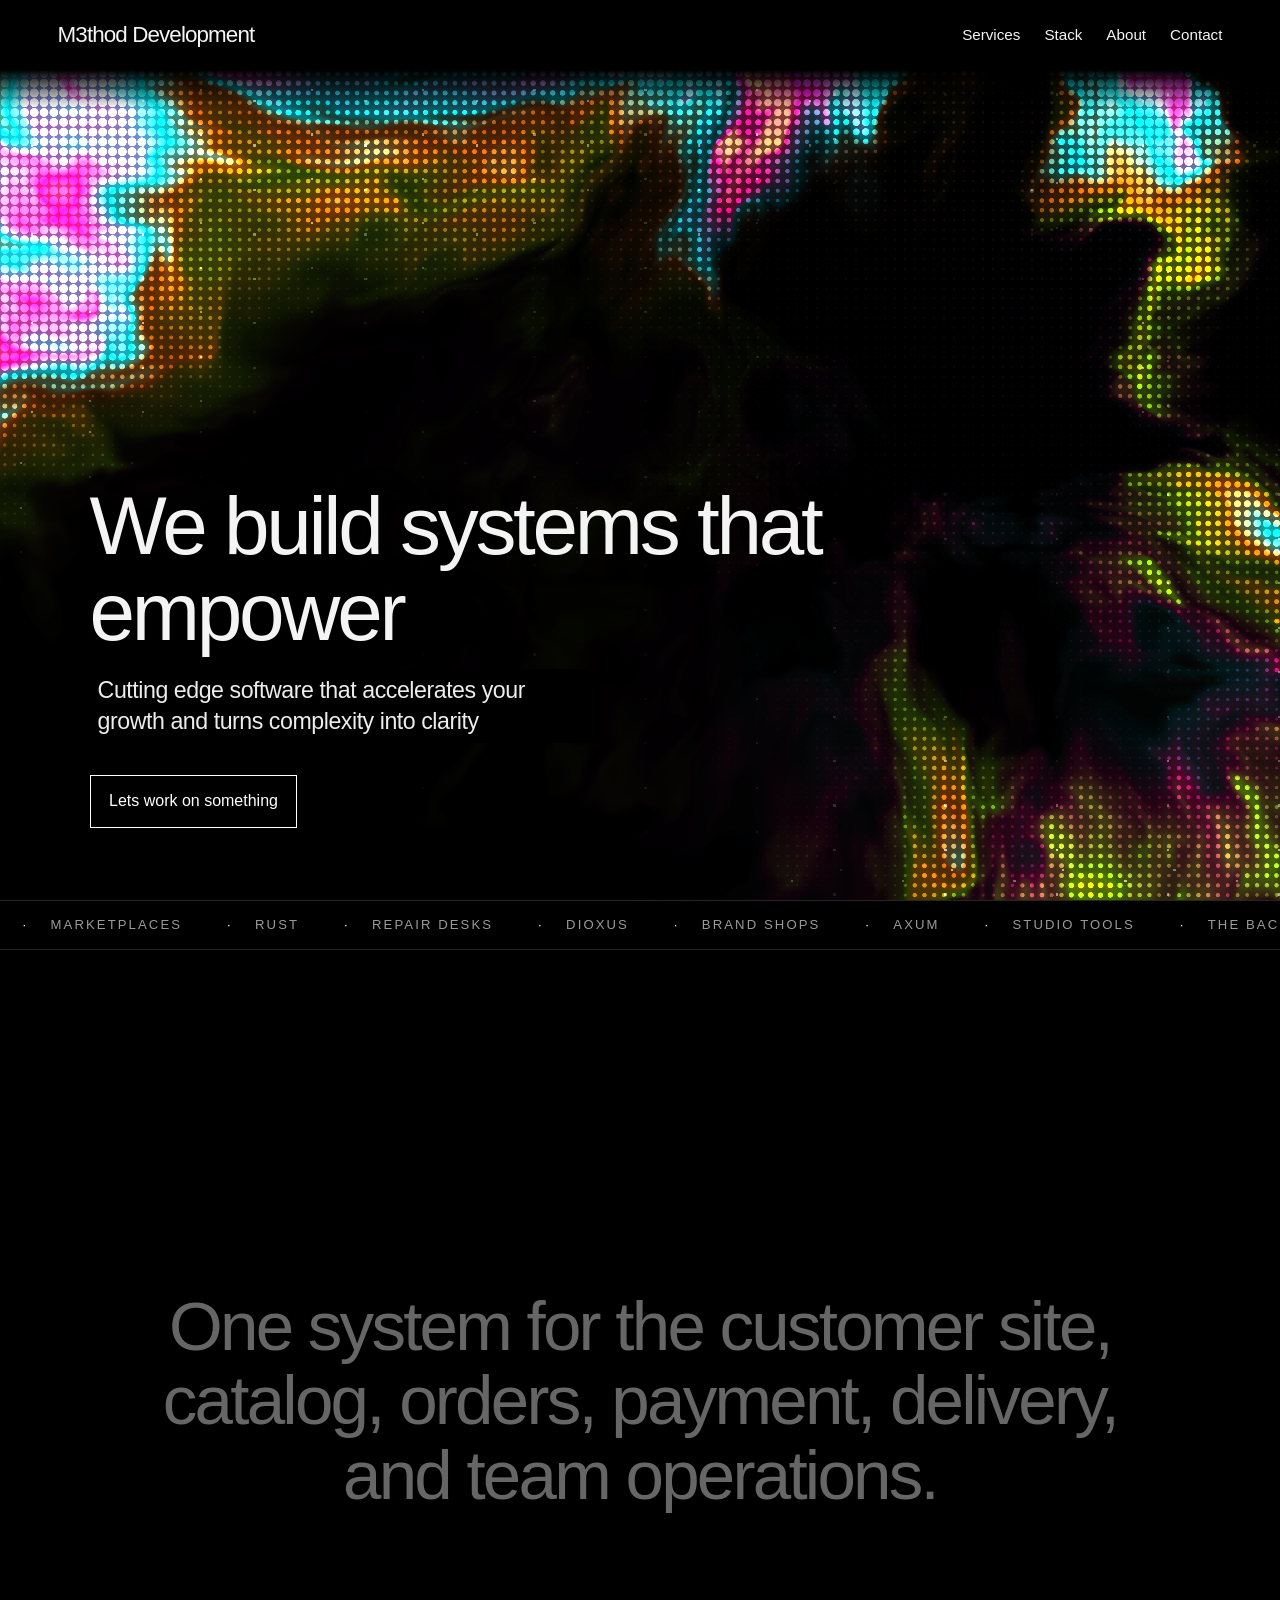
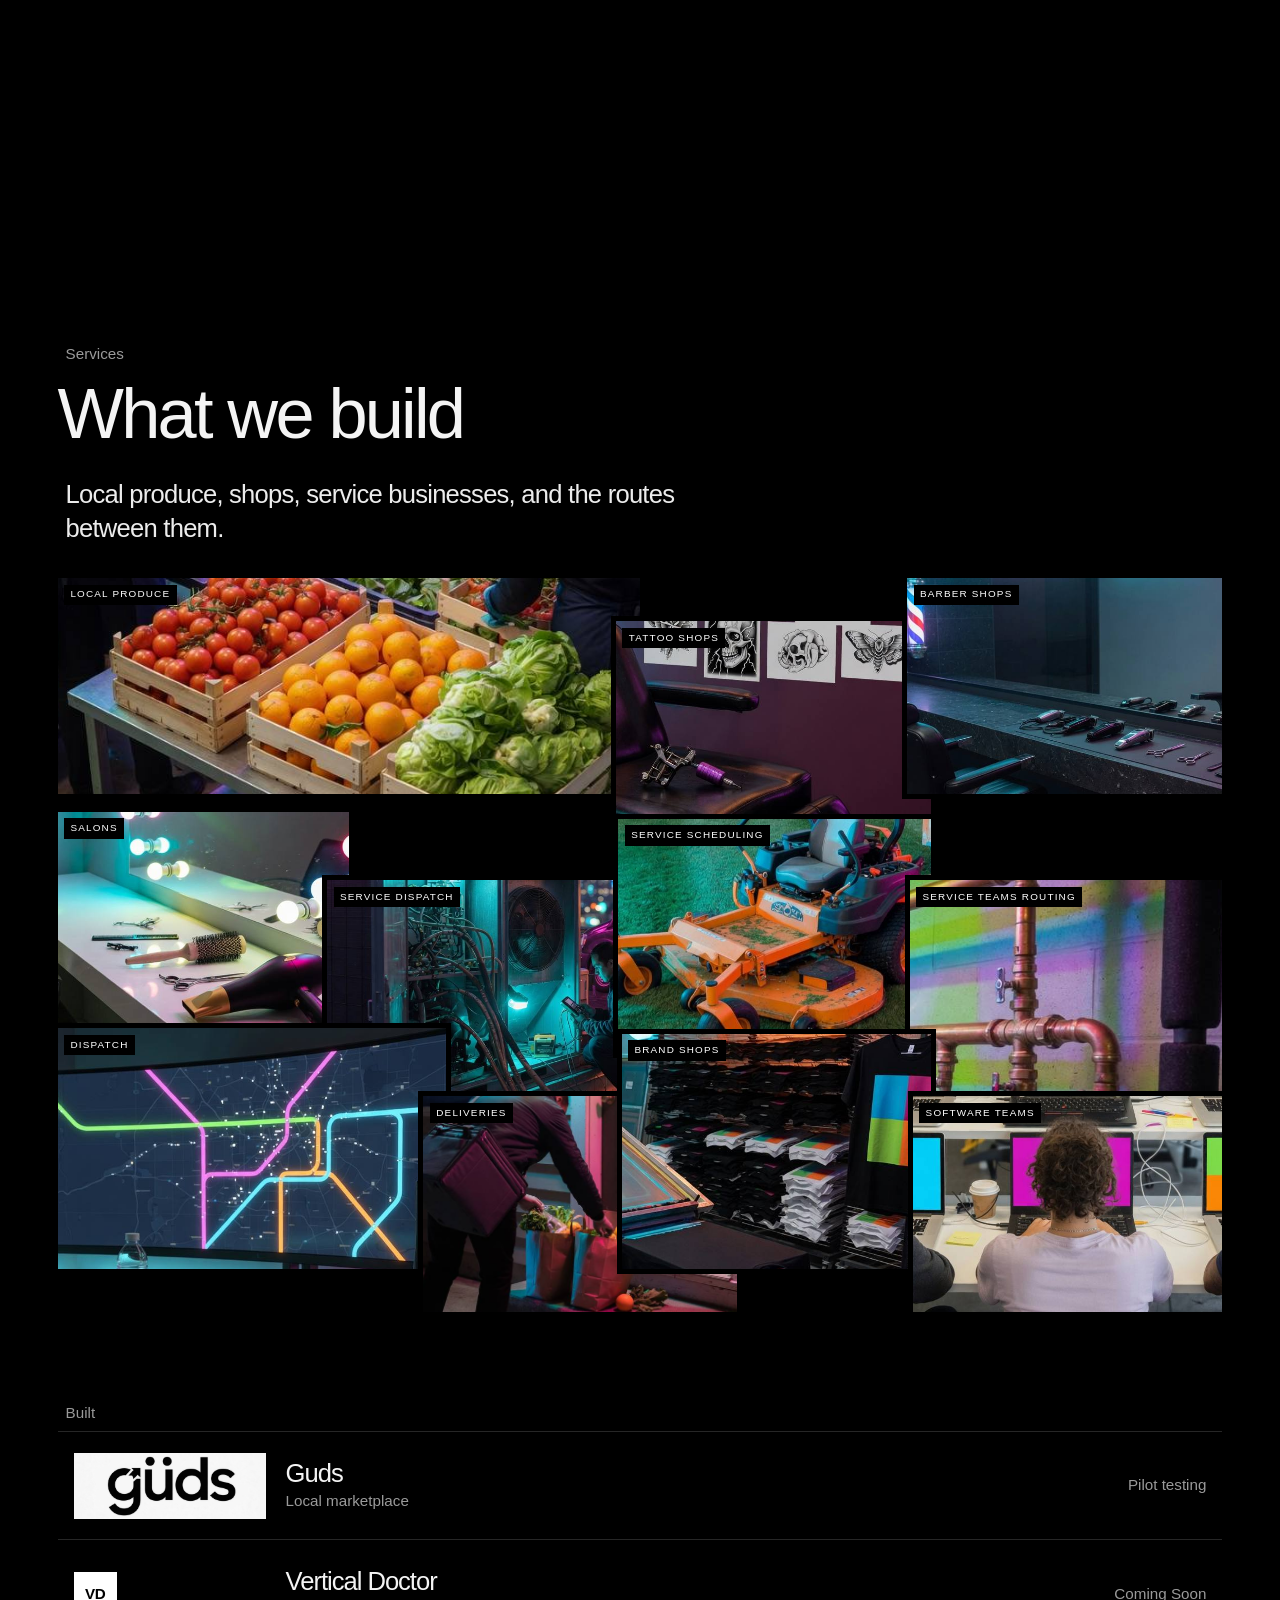
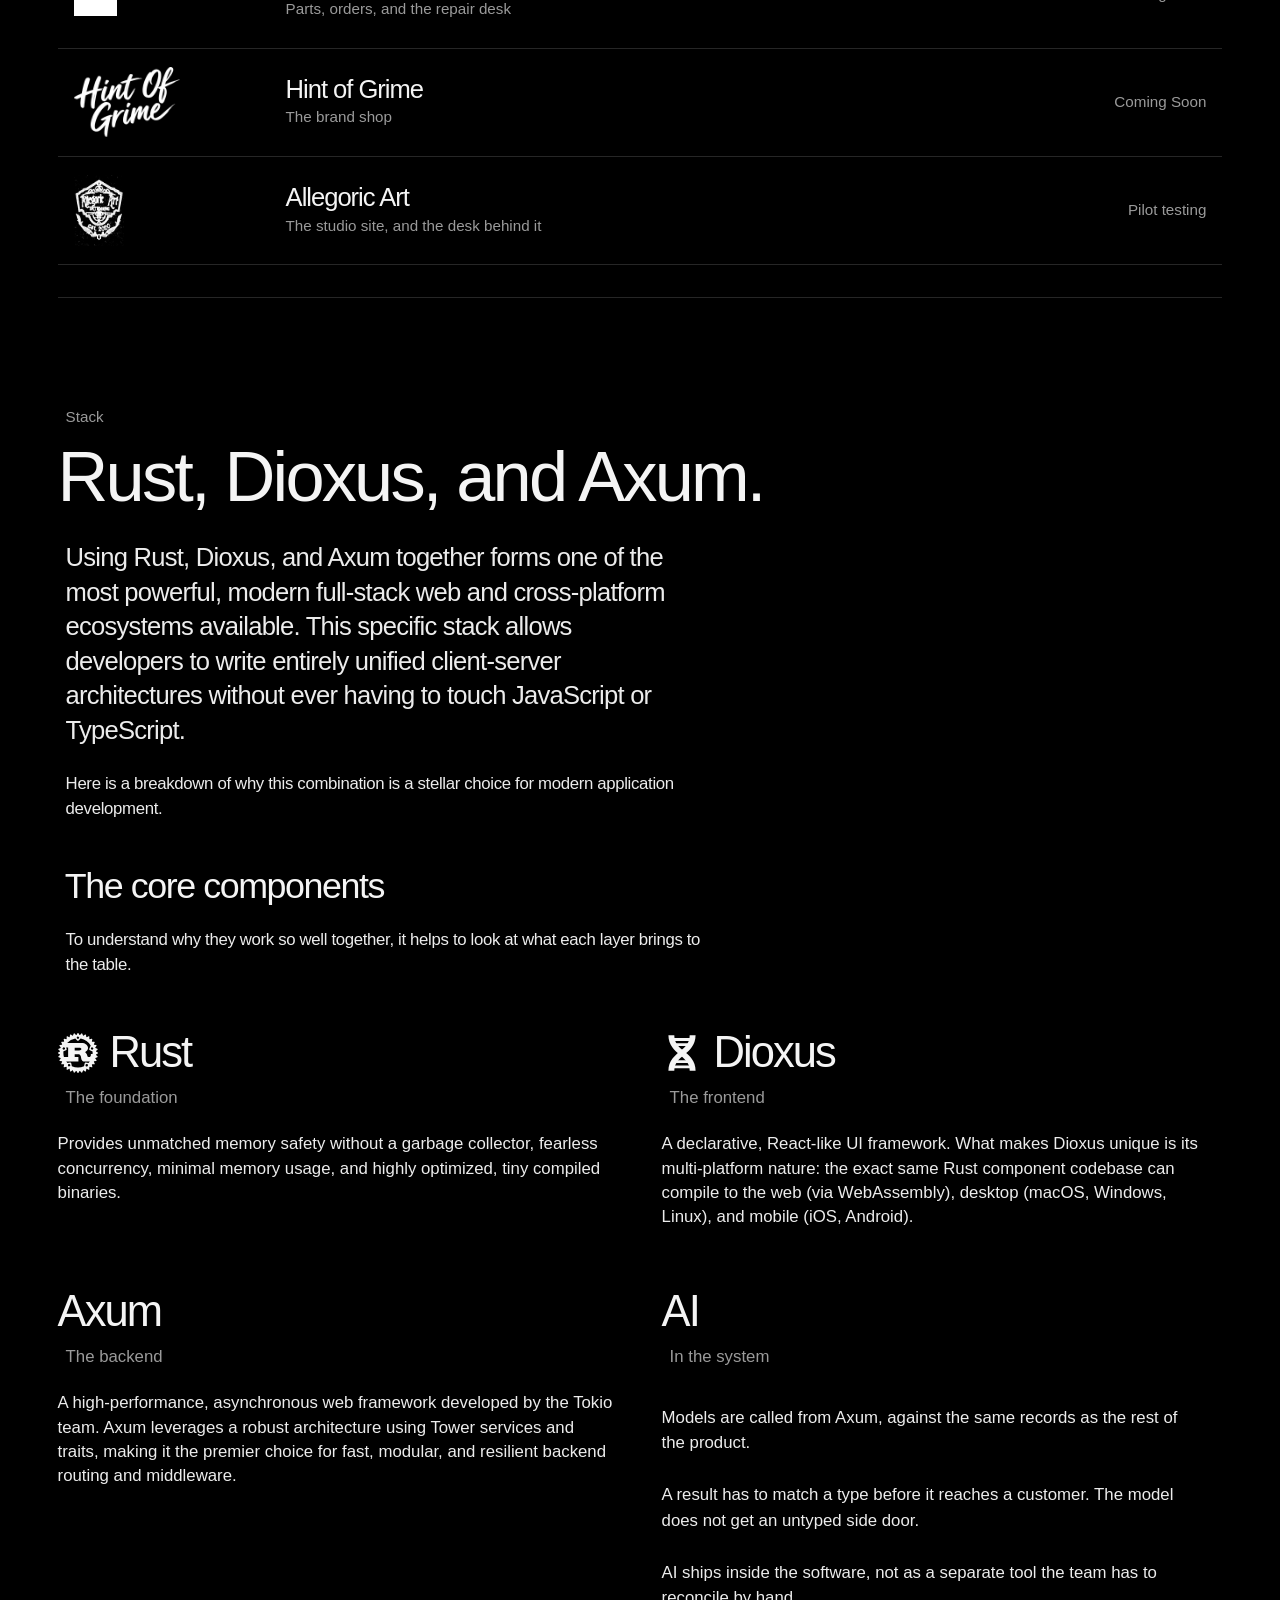
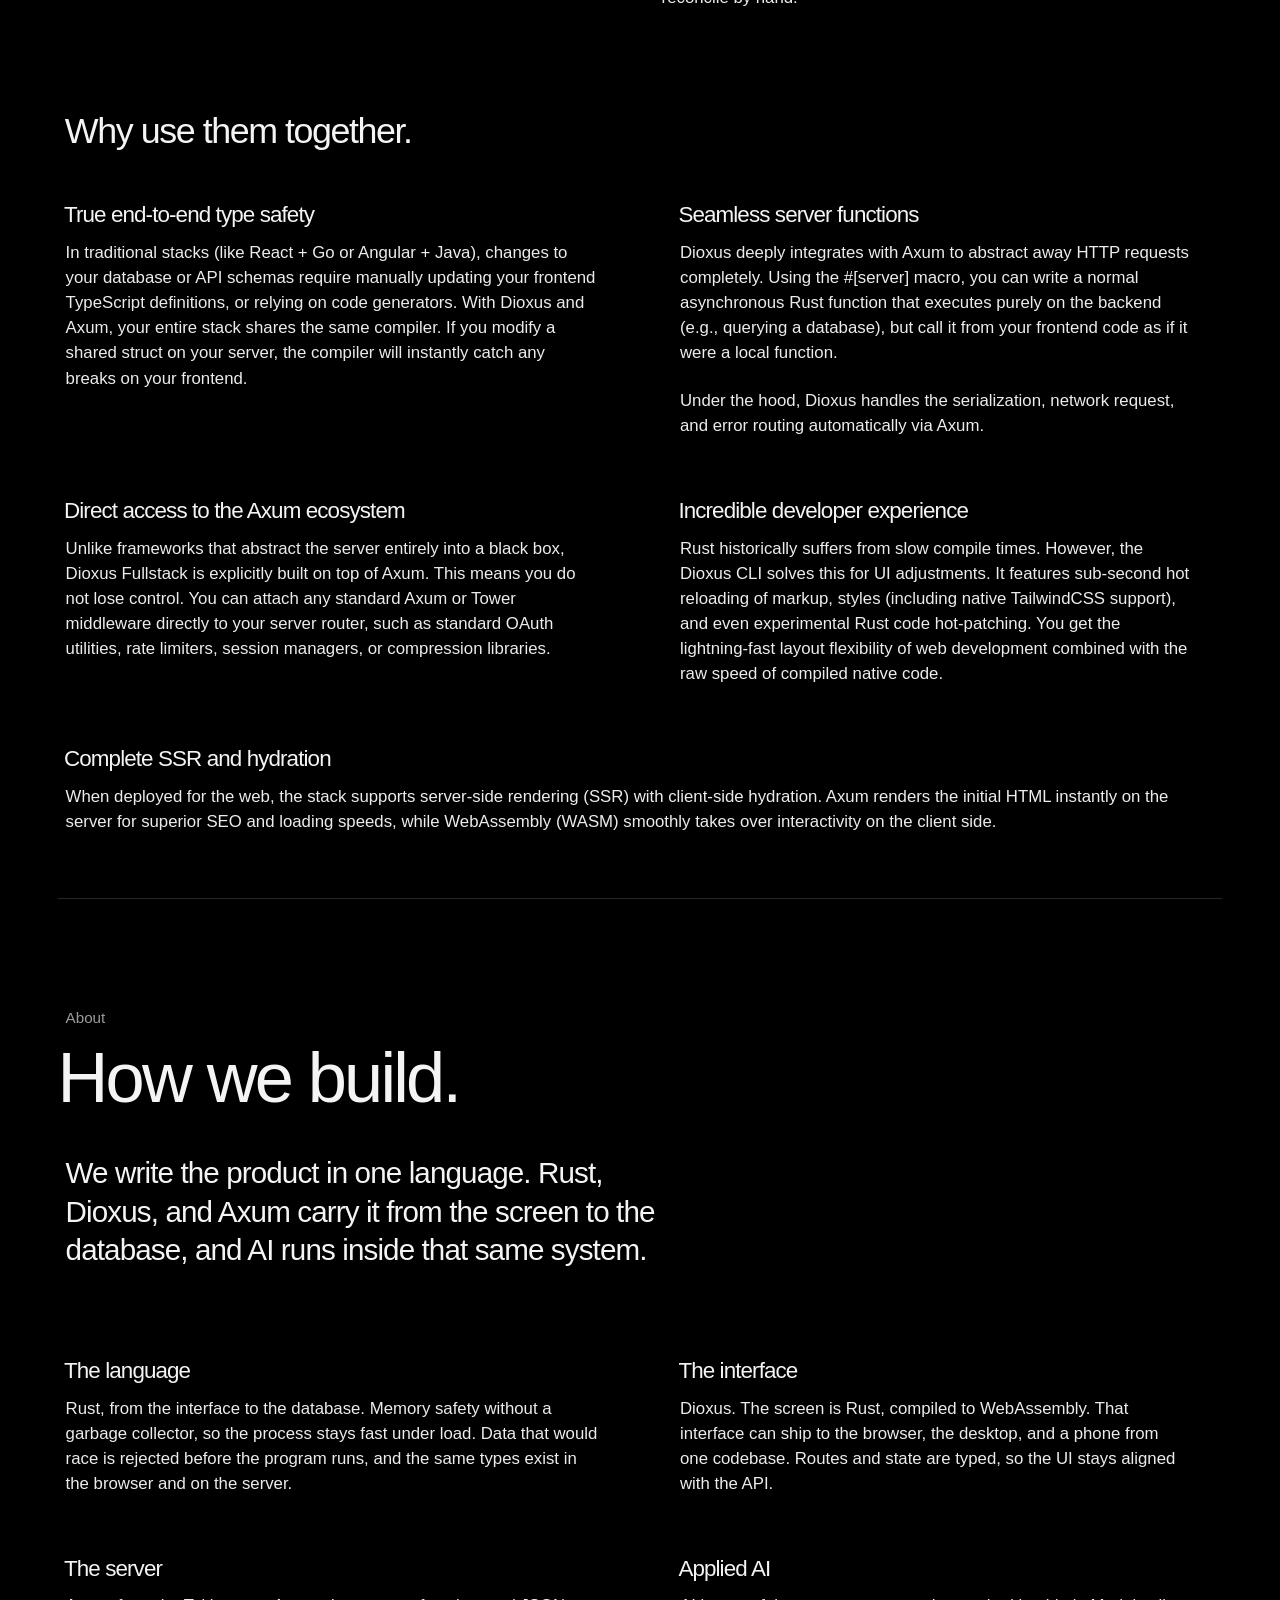
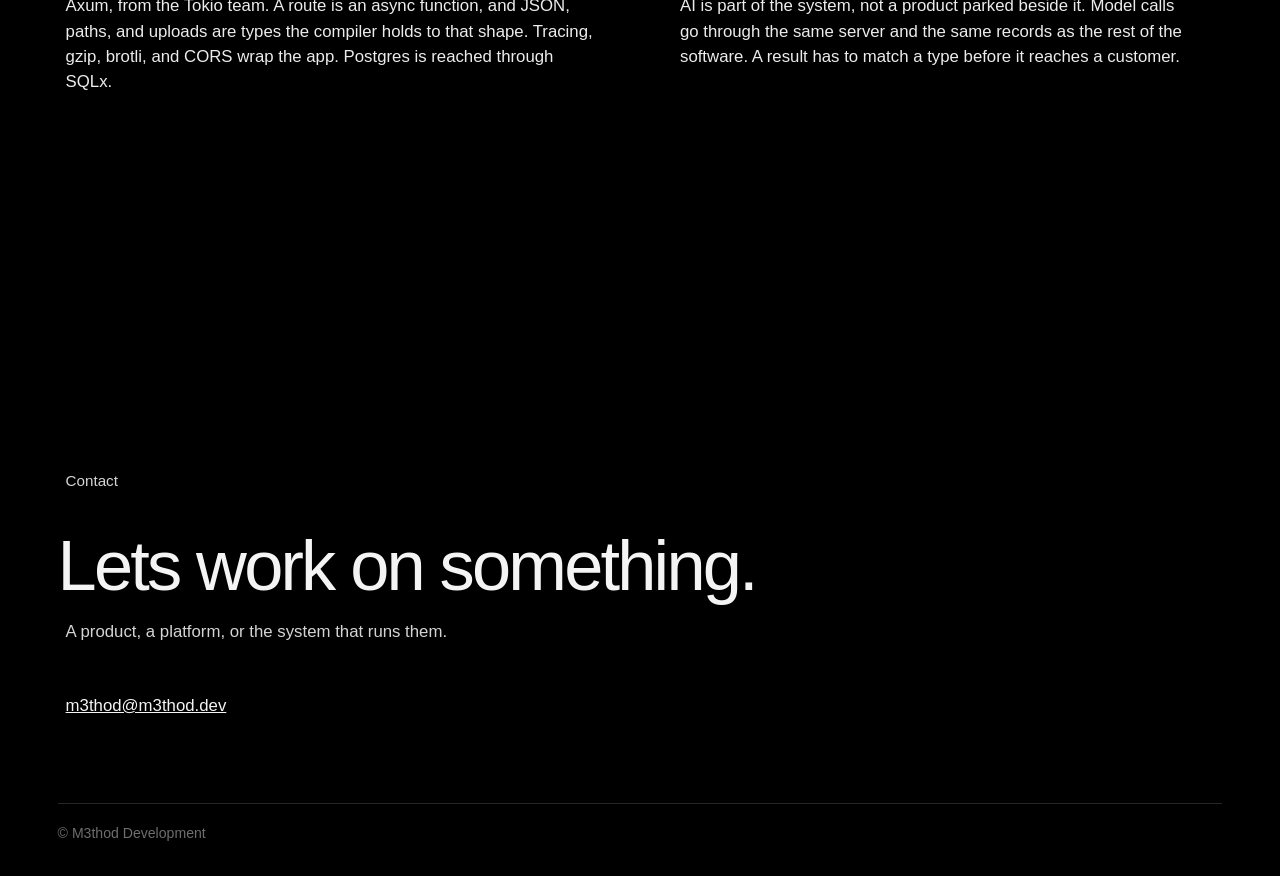
==== index.html @ ed2b560c "Publish the M3thod Development site." ====
<!doctype html>
<html lang="en">
<head>
  <meta charset="utf-8">
  <meta name="viewport" content="width=device-width, initial-scale=1">
  <title>M3thod Development</title>
  <meta name="description" content="We build systems that empower. Cutting edge software that accelerates your growth and turns complexity into clarity.">
  <meta name="author" content="M3thod Development">
  <meta property="og:title" content="M3thod Development">
  <meta property="og:description" content="We build systems that empower. Cutting edge software that accelerates your growth and turns complexity into clarity.">
  <meta property="og:type" content="website">
  <meta property="og:url" content="https://m3thod.dev/">
  <link rel="icon" href="data:image/svg+xml,%3Csvg%20xmlns%3D%22http%3A%2F%2Fwww.w3.org%2F2000%2Fsvg%22%20viewBox%3D%220%200%2064%2064%22%3E%20%20%3Crect%20width%3D%2264%22%20height%3D%2264%22%20fill%3D%22%23000%22%2F%3E%20%20%3Ctext%20x%3D%2232%22%20y%3D%2242%22%20text-anchor%3D%22middle%22%20font-family%3D%22Palatino%2C%20Georgia%2C%20serif%22%20font-size%3D%2226%22%20fill%3D%22%23f4f1ea%22%3Em3%3C%2Ftext%3E%3C%2Fsvg%3E">
  <meta name="theme-color" content="#000000">
  <style>
:root {
  --bg: #000;
  --fg: #f4f4f4;
  --muted: #9a9a9a;
  --dim: #6e6e6e;
  --line: #262626;
  --sans: "Helvetica Neue", Helvetica, Arial, sans-serif;
}
* { box-sizing: border-box; }
html { scroll-padding-top: 5rem; }
#services, #stack, #about, #contact { scroll-margin-top: 5.5rem; }
body {
  margin: 0;
  background: #000;
  color: var(--fg);
  font-family: var(--sans);
  font-size: 1.05rem;
  line-height: 1.5;
}
img { max-width: 100%; height: auto; }
a { color: inherit; }
h1, h2, h3 { font-weight: 500; letter-spacing: -0.04em; line-height: 1.05; }
.skip { position: absolute; left: 1rem; top: -4rem; background: #fff; color: #000; padding: 0.4rem 0.7rem; z-index: 6; }
.skip:focus { top: 0.6rem; }
.stage { position: fixed; inset: 0; z-index: 0; pointer-events: none; overflow: hidden; }
.stage canvas { width: 100%; height: 100%; display: block; }
.wash, .glow { display: none; }
.grain {
  position: absolute; inset: 0; opacity: .12; mix-blend-mode: overlay; pointer-events: none;
  background-image: url("data:image/svg+xml;utf8,<svg xmlns='http://www.w3.org/2000/svg' width='140' height='140'><filter id='n'><feTurbulence type='fractalNoise' baseFrequency='.85' numOctaves='2' stitchTiles='stitch'/></filter><rect width='100%' height='100%' filter='url(%23n)' opacity='.55'/></svg>");
}
main, .hero, .statement, .contact, .marquee { position: relative; z-index: 1; }
.hero h1, .scrub, .services > h2, .stack > h2, .stack .together, .about > h2, .contact h2 {
  text-shadow: 0 0 28px rgba(0,0,0,.85), 0 2px 18px rgba(0,0,0,.65);
}
.bar {
  position: fixed; top: 0; left: 0; right: 0; z-index: 5;
  display: flex; align-items: center; justify-content: space-between; gap: 1rem;
  padding: 1.15rem 4.5vw;
  background: #000;
}
.bar::after {
  content: ""; position: absolute; left: 0; right: 0; top: 100%; height: 2.4rem;
  background: linear-gradient(to bottom, #000, transparent); pointer-events: none;
}
.mark { font-size: 1.4rem; font-weight: 500; letter-spacing: -0.04em; text-decoration: none; white-space: nowrap; transition: letter-spacing .35s ease; }
.mark:hover, .mark:focus-visible { letter-spacing: .06em; }
.nav { display: flex; gap: 1.5rem; }
.nav a { position: relative; text-decoration: none; font-size: .95rem; }
.nav a::after {
  content: ""; position: absolute; left: 0; right: 0; bottom: -5px; height: 1px; background: #fff;
  transform: scaleX(0); transform-origin: left; transition: transform .3s ease;
}
.nav a:hover::after, .nav a:focus-visible::after { transform: scaleX(1); }
.hero {
  min-height: 100vh; display: flex; flex-direction: column; justify-content: flex-end; align-items: flex-start;
  padding: 7rem 7vw 8vh;
}
.hero h1 { margin: 0 0 .85rem; max-width: 11em; font-size: clamp(3rem, 6.4vw, 5.6rem); animation: rise .9s ease both; }
.hero .sub {
  margin: 0 0 2rem; max-width: 22em;
  font-size: clamp(1.15rem, 2vw, 1.45rem); line-height: 1.35; letter-spacing: -0.02em; color: #ececec;
  background: #000; width: fit-content; padding: .35rem .5rem;
  animation: rise .9s ease .08s both;
}
.hero .btn { animation: rise .9s ease .16s both; }
@keyframes rise { from { opacity: 0; transform: translateY(24px); } to { opacity: 1; transform: none; } }
.btn {
  display: inline-block; padding: .85rem 1.15rem; border: 1px solid #fff; color: #fff; background: #000;
  text-decoration: none; font-size: 1rem; transition: background .25s ease, color .25s ease, transform .25s ease;
}
.btn:hover, .btn:focus-visible { background: #fff; color: #000; transform: translateY(-3px); }
.marquee { overflow: hidden; border-top: 1px solid var(--line); border-bottom: 1px solid var(--line); padding: .9rem 0; }
.track { display: flex; width: max-content; gap: 0; animation: ticker 32s linear infinite; }
.track span { padding: 0 1.4rem; color: var(--muted); letter-spacing: .16em; text-transform: uppercase; font-size: .82rem; }
.track span::before { content: "·"; color: #fff; margin-right: 1.4rem; }
@keyframes ticker { from { transform: translateX(0); } to { transform: translateX(-50%); } }
.statement {
  min-height: 100vh; display: flex; align-items: center; justify-content: center; text-align: center; padding: 6rem 8vw;
}
.scrub { margin: 0; max-width: 16em; font-size: clamp(2.4rem, 5.4vw, 4.6rem); font-weight: 500; letter-spacing: -0.04em; line-height: 1.08; }
.scrub span { opacity: .42; transition: opacity .25s linear; }
.kicker,
.services .lede,
.stack .lede,
.stack .note,
.bench .role,
.bench .blurb,
.bench li,
blockquote p,
blockquote footer,
.pillars p,
.contact > p,
.colophon,
.marquee {
  background: #000;
}
.kicker,
.services .lede,
.stack .lede,
.stack .note,
.bench .role,
blockquote p,
blockquote footer,
.pillars p,
.contact > p {
  width: fit-content;
  max-width: 100%;
  padding: .28rem .5rem;
}
.wrap { width: min(1180px, calc(100% - 9vw)); margin: 0 auto; }
.services { padding: 5.5rem 0 2rem; }
.kicker { margin: 0; color: var(--muted); font-size: .95rem; }
.services > h2, .stack > h2, .about > h2, .contact h2 { margin: .4rem 0 0; font-size: clamp(2.6rem, 5.5vw, 4.4rem); max-width: 12em; }
.stack .together { margin: 3.4rem 0 0; font-size: clamp(1.7rem, 2.8vw, 2.3rem); max-width: 16em; background: #000; width: fit-content; padding: .15rem .45rem; }
.stack .together.early { margin-top: 2.5rem; }
.stack .note { margin: 1rem 0 0; max-width: 42rem; font-size: 1.05rem; line-height: 1.45; letter-spacing: -0.02em; color: #ececec; }
.stack .note + .bench { margin-top: 1.35rem; }
.stack .pillars { margin-top: 1.35rem; }
.bench .blurb { margin: 0; color: #ececec; line-height: 1.45; }
.stack .pillars p + p { margin-top: .85rem; }
.stack .pillars li:last-child:nth-child(odd) { grid-column: 1 / -1; padding-right: 0; }
.collage {
  margin-top: 1.75rem;
  display: grid;
  grid-template-columns: repeat(12, 1fr);
  grid-template-rows: repeat(18, 2.7rem);
}
.tile {
  position: relative; margin: 0; overflow: hidden; background: #111;
  box-shadow: 0 0 0 5px #000;
  z-index: 1;
  transition: transform .45s ease;
}
.tile img { width: 100%; height: 100%; object-fit: cover; object-position: center; display: block; transform: scale(1.04); transition: transform .6s ease; }
.tile:hover { z-index: 8; transform: translateY(-8px); }
.tile:hover img { transform: scale(1.08); }
.tile figcaption {
  position: absolute; left: .4rem; top: .4rem;
  margin: 0; background: #000; color: #fff;
  padding: .18rem .4rem;
  font-size: .62rem; letter-spacing: .12em; text-transform: uppercase;
}
.t-market { grid-column: 1 / 7; grid-row: 1 / 6; z-index: 2; }
.t-tattoo { grid-column: 7 / 10; grid-row: 2 / 7; z-index: 3; margin-left: -1.5rem; }
.t-barber { grid-column: 10 / 13; grid-row: 1 / 6; z-index: 4; margin-left: -1.5rem; }
.t-salon { grid-column: 1 / 4; grid-row: 7 / 12; z-index: 3; margin-top: -1.6rem; }
.t-hvac { grid-column: 4 / 7; grid-row: 8 / 13; z-index: 4; margin-left: -1.35rem; }
.t-lawn { grid-column: 7 / 10; grid-row: 7 / 12; z-index: 5; margin-top: -1.15rem; margin-left: -1.35rem; }
.t-plumb { grid-column: 10 / 13; grid-row: 8 / 13; z-index: 6; margin-left: -1.35rem; }
.t-routes { grid-column: 1 / 5; grid-row: 12 / 17; z-index: 4; margin-top: -1.55rem; }
.t-run { grid-column: 5 / 8; grid-row: 13 / 18; z-index: 5; margin-left: -1.4rem; }
.t-tees { grid-column: 7 / 10; grid-row: 12 / 17; z-index: 6; margin-top: -1.2rem; margin-left: -1.15rem; }
.t-desk { grid-column: 10 / 13; grid-row: 13 / 18; z-index: 7; margin-left: -1.15rem; }
.built { margin: 2.6rem 0 .15rem; }
.sites { list-style: none; margin: 0; padding: 0; background: #000; border-top: 1px solid var(--line); }
.sites a, .sites .row {
  display: grid; grid-template-columns: 12rem minmax(0, 1fr) auto;
  gap: 1.25rem; align-items: center;
  padding: 1.15rem 1rem; text-decoration: none;
  border-bottom: 1px solid var(--line);
}
.sites a:hover .id strong, .sites a:focus-visible .id strong { transform: translateX(8px); }
.logo { width: 12rem; height: 4.4rem; min-width: 0; display: flex; align-items: center; }
.logo img { min-width: 0; max-width: 100%; max-height: 100%; width: auto; height: auto; object-fit: contain; object-position: left center; display: block; }
.vd {
  width: 2.7rem; height: 2.7rem; background: #fff; color: #000;
  display: grid; place-items: center; font-weight: 700; font-size: .95rem; letter-spacing: -0.03em;
}
.id { min-width: 0; }
.id strong {
  display: block; font-weight: 500; letter-spacing: -0.04em;
  font-size: clamp(1.25rem, 2vw, 1.6rem); line-height: 1.1;
  transition: transform .35s ease;
}
.id em { display: block; margin-top: .2rem; font-style: normal; color: var(--muted); font-size: .95rem; }
.host { color: var(--muted); font-size: .95rem; }

.stack { padding: 6.5rem 0 2rem; border-top: 1px solid var(--line); }
.services .lede, .stack .lede { max-width: 40rem; margin: 1.35rem 0 0; font-size: clamp(1.25rem, 2.1vw, 1.6rem); line-height: 1.35; letter-spacing: -0.03em; color: #ececec; text-shadow: 0 1px 12px rgba(0,0,0,.9); }
.bench { margin: 3rem 0 0; display: grid; grid-template-columns: 1fr 1fr; }
.bench article { padding: 1.7rem 1.35rem 2rem 0; }
.bench article:nth-child(even) { padding-left: 1.35rem; }
.bench .brand { display: flex; align-items: center; gap: .75rem; transition: transform .35s ease; }
.bench article:hover .brand { transform: translateX(8px); }
.bench .logo { width: 2.5rem; height: 2.5rem; flex: none; display: block; }
.bench h3 { margin: 0; font-size: clamp(2.1rem, 3.4vw, 3rem); letter-spacing: -0.045em; transition: transform .35s ease; }
.bench article:hover > h3 { transform: translateX(8px); }
.bench .role { margin: .3rem 0 1.1rem; color: var(--muted); }
.bench ul { margin: 0; padding: 0; list-style: none; }
.bench li { margin: 0; padding: .85rem 0; color: #ececec; text-shadow: 0 1px 12px rgba(0,0,0,.9); }
.about { padding: 6.5rem 0 3rem; border-top: 1px solid var(--line); }
blockquote { margin: 2.2rem 0 0; padding: 0; max-width: 40rem; border: 0; }
blockquote p { margin: 0; font-size: clamp(1.4rem, 2.5vw, 1.85rem); line-height: 1.3; letter-spacing: -0.03em; font-weight: 500; }
blockquote footer { display: flex; flex-direction: column; gap: .1rem; margin-top: 1rem; color: var(--muted); font-size: .95rem; }
blockquote cite { font-style: normal; color: #fff; }
.pillars { list-style: none; margin: 3.5rem 0 0; padding: 0; display: grid; grid-template-columns: 1fr 1fr; }
.pillars li { padding: 1.7rem 1.5rem 1.7rem 0; }
.pillars li:nth-child(odd) { padding-right: 2rem; }
.pillars li:nth-child(even) { padding-left: 2rem; }
.pillars h3 { margin: 0 0 .4rem; font-size: 1.4rem; background: #000; width: fit-content; max-width: 100%; padding: .12rem .4rem; transition: transform .3s ease; }
.pillars li:hover h3 { transform: translateX(6px); }
.pillars p { margin: 0; color: #ececec; text-shadow: 0 1px 12px rgba(0,0,0,.9); }
.contact { min-height: 78vh; display: flex; flex-direction: column; justify-content: flex-end; align-items: flex-start; padding: 6rem 0 2rem; }
.contact h2 { margin-bottom: .7rem; }
.contact > p { margin: 0 0 1.6rem; color: #d4d4d4; }
.contact .mail { margin: .9rem 0 0; }
.contact .mail a { color: var(--fg); }
.colophon { align-self: stretch; margin-top: 5rem; padding-top: 1.2rem; border-top: 1px solid var(--line); color: var(--dim); font-size: .88rem; }
.colophon p { margin: 0; }
:focus-visible { outline: 2px solid #fff; outline-offset: 3px; }
@media (max-width: 860px) {
  .pillars, .bench { grid-template-columns: 1fr; }
  .bench article + article { padding-left: 0; }
  .collage { grid-template-columns: 1fr 1fr; grid-template-rows: repeat(6, 8.6rem); }
  .t-market, .t-tattoo, .t-barber, .t-salon, .t-hvac, .t-lawn, .t-plumb, .t-routes, .t-run, .t-tees, .t-desk { margin: 0; }
  .t-market { grid-column: 1 / -1; grid-row: 1; z-index: 2; }
  .t-tattoo { grid-column: 1; grid-row: 2; z-index: 3; margin-top: -1.2rem; margin-right: -.65rem; }
  .t-barber { grid-column: 2; grid-row: 2; z-index: 4; margin-top: .7rem; margin-left: -.85rem; }
  .t-salon { grid-column: 1; grid-row: 3; z-index: 3; margin-top: -1rem; }
  .t-hvac { grid-column: 2; grid-row: 3; z-index: 4; margin-left: -.75rem; }
  .t-lawn { grid-column: 1; grid-row: 4; z-index: 5; margin-top: -1.15rem; margin-right: -.6rem; }
  .t-plumb { grid-column: 2; grid-row: 4; z-index: 6; margin-top: .55rem; margin-left: -.8rem; }
  .t-routes { grid-column: 1; grid-row: 5; z-index: 4; margin-top: -1rem; }
  .t-run { grid-column: 2; grid-row: 5; z-index: 5; margin-left: -.7rem; }
  .t-tees { grid-column: 1; grid-row: 6; z-index: 6; margin-top: -1.1rem; margin-right: -.55rem; }
  .t-desk { grid-column: 2; grid-row: 6; z-index: 7; margin-top: .6rem; margin-left: -.8rem; }
  .sites a, .sites .row { grid-template-columns: 1fr; gap: .35rem; align-items: start; }
  .host { justify-self: start; }
  .pillars li:nth-child(odd), .pillars li:nth-child(even) { padding: 1.4rem 0; }
  .hero { padding: 5rem 1.3rem 3.5rem; }
  .statement { padding: 4rem 1.3rem; min-height: 80vh; }
  .wrap { width: min(1180px, calc(100% - 2.6rem)); }
}
@media (max-width: 720px) {
  .bar { flex-wrap: wrap; row-gap: .35rem; }
}
@media (max-width: 520px) {
  .bar { padding: .95rem 1rem 1.4rem; }
  .mark { font-size: .95rem; }
  .nav { gap: .65rem; }
  .nav a { font-size: .8rem; }
  .hero h1 { font-size: 2.45rem; }
}
@media (prefers-reduced-motion: reduce) {
  *, *::before, *::after { animation: none !important; transition: none !important; }
  .scrub span { opacity: 1 !important; }
}
  </style>
</head>
<body id="top">
  <div class="stage" aria-hidden="true">
    <div class="wash"></div>
    <canvas id="field"></canvas>
    <div class="glow"></div>
    <div class="grain"></div>
  </div>
  <a class="skip" href="#services">Skip to services</a>
  <header class="bar">
    <a class="mark" href="#top">M3thod Development</a>
    <nav class="nav" aria-label="Page">
      <a href="#services">Services</a>
      <a href="#stack">Stack</a>
      <a href="#about">About</a>
      <a href="#contact">Contact</a>
    </nav>
  </header>

  <section class="hero">
    <h1>We build systems that empower</h1>
    <p class="sub">Cutting edge software that accelerates your growth and turns complexity into clarity</p>
    <a class="btn" href="#contact">Lets work on something</a>
  </section>

  <div class="marquee" aria-hidden="true">
    <div class="track">
      <span>Marketplaces</span><span>Rust</span><span>Repair desks</span><span>Dioxus</span><span>Brand shops</span><span>Axum</span><span>Studio tools</span><span>The back room</span>
      <span>Marketplaces</span><span>Rust</span><span>Repair desks</span><span>Dioxus</span><span>Brand shops</span><span>Axum</span><span>Studio tools</span><span>The back room</span>
    </div>
  </div>

  <section class="statement">
    <p class="scrub" id="scrub">One system for the customer site, catalog, orders, payment, delivery, and team operations.</p>
  </section>

  <main>
    <section class="services wrap" id="services">
      <p class="kicker">Services</p>
      <h2>What we build</h2>
      <p class="lede">Local produce, shops, service businesses, and the routes between them.</p>
      <div class="collage">
      <figure class="tile t-market"><img src="[data-uri]" alt="Produce company packing tomatoes, oranges, and lettuce"><figcaption>Local produce</figcaption></figure>
      <figure class="tile t-tattoo"><img src="[data-uri]" alt="Modern tattoo studio with a chair, a machine, and ink"><figcaption>Tattoo shops</figcaption></figure>
      <figure class="tile t-barber"><img src="[data-uri]" alt="Modern barbershop with chairs, clippers, and a pole"><figcaption>Barber shops</figcaption></figure>
      <figure class="tile t-salon"><img src="[data-uri]" alt="Modern salon counter with a blow dryer, brush, and scissors"><figcaption>Salons</figcaption></figure>
      <figure class="tile t-hvac"><img src="[data-uri]" alt="HVAC company servicing a commercial rooftop unit"><figcaption>Service Dispatch</figcaption></figure>
      <figure class="tile t-lawn"><img src="[data-uri]" alt="Lawn company with a zero-turn mower and a trailer"><figcaption>Service Scheduling</figcaption></figure>
      <figure class="tile t-plumb"><img src="[data-uri]" alt="Copper pipes and valves"><figcaption>Service Teams Routing</figcaption></figure>
      <figure class="tile t-routes"><img src="[data-uri]" alt="Logistics company desk with a route map and a radio"><figcaption>Dispatch</figcaption></figure>
      <figure class="tile t-run"><img src="[data-uri]" alt="Delivery courier setting bags of produce on a doorstep"><figcaption>Deliveries</figcaption></figure>
      <figure class="tile t-tees"><img src="[data-uri]" alt="Apparel company screen-print floor"><figcaption>Brand Shops</figcaption></figure>
      <figure class="tile t-desk"><img src="[data-uri]" alt="Software team seen from behind, screens facing them"><figcaption>Software teams</figcaption></figure>
      </div>
      <p class="kicker built">Built</p>
      <ul class="sites">
        <li>
          <div class="row">
            <span class="logo"><img src="[data-uri]" alt=""></span>
            <span class="id"><strong>Guds</strong><em>Local marketplace</em></span>
            <span class="host">Pilot testing</span>
          </div>
        </li>
        <li>
          <div class="row">
            <span class="logo"><span class="vd" aria-hidden="true">VD</span></span>
            <span class="id"><strong>Vertical Doctor</strong><em>Parts, orders, and the repair desk</em></span>
            <span class="host">Coming Soon</span>
          </div>
        </li>
        <li>
          <div class="row">
            <span class="logo"><img src="[data-uri]" alt=""></span>
            <span class="id"><strong>Hint of Grime</strong><em>The brand shop</em></span>
            <span class="host">Coming Soon</span>
          </div>
        </li>
        <li>
          <div class="row">
            <span class="logo"><img src="[data-uri]" alt=""></span>
            <span class="id"><strong>Allegoric Art</strong><em>The studio site, and the desk behind it</em></span>
            <span class="host">Pilot testing</span>
          </div>
        </li>
      </ul>
    </section>

    <section class="stack wrap" id="stack">
      <p class="kicker">Stack</p>
      <h2>Rust, Dioxus, and Axum.</h2>
      <p class="lede">Using Rust, Dioxus, and Axum together forms one of the most powerful, modern full-stack web and cross-platform ecosystems available. This specific stack allows developers to write entirely unified client-server architectures without ever having to touch JavaScript or TypeScript.</p>
      <p class="note">Here is a breakdown of why this combination is a stellar choice for modern application development.</p>
      <h3 class="together early">The core components</h3>
      <p class="note">To understand why they work so well together, it helps to look at what each layer brings to the table.</p>
      <div class="bench">
        <article>
          <div class="brand"><svg class="logo" viewBox="0 0 24 24" role="img" aria-label="Rust"><path fill="#f4f4f4" d="M23.8346 11.7033l-1.0073-.6236a13.7268 13.7268 0 00-.0283-.2936l.8656-.8069a.3483.3483 0 00-.1154-.578l-1.1066-.414a8.4958 8.4958 0 00-.087-.2856l.6904-.9587a.3462.3462 0 00-.2257-.5446l-1.1663-.1894a9.3574 9.3574 0 00-.1407-.2622l.49-1.0761a.3437.3437 0 00-.0274-.3361.3486.3486 0 00-.3006-.154l-1.1845.0416a6.7444 6.7444 0 00-.1873-.2268l.2723-1.153a.3472.3472 0 00-.417-.4172l-1.1532.2724a14.0183 14.0183 0 00-.2278-.1873l.0415-1.1845a.3442.3442 0 00-.49-.328l-1.076.491c-.0872-.0476-.1742-.0952-.2623-.1407l-.1903-1.1673A.3483.3483 0 0016.256.955l-.9597.6905a8.4867 8.4867 0 00-.2855-.086l-.414-1.1066a.3483.3483 0 00-.5781-.1154l-.8069.8666a9.2936 9.2936 0 00-.2936-.0284L12.2946.1683a.3462.3462 0 00-.5892 0l-.6236 1.0073a13.7383 13.7383 0 00-.2936.0284L9.9803.3374a.3462.3462 0 00-.578.1154l-.4141 1.1065c-.0962.0274-.1903.0567-.2855.086L7.744.955a.3483.3483 0 00-.5447.2258L7.009 2.348a9.3574 9.3574 0 00-.2622.1407l-1.0762-.491a.3462.3462 0 00-.49.328l.0416 1.1845a7.9826 7.9826 0 00-.2278.1873L3.8413 3.425a.3472.3472 0 00-.4171.4171l.2713 1.1531c-.0628.075-.1255.1509-.1863.2268l-1.1845-.0415a.3462.3462 0 00-.328.49l.491 1.0761a9.167 9.167 0 00-.1407.2622l-1.1662.1894a.3483.3483 0 00-.2258.5446l.6904.9587a13.303 13.303 0 00-.087.2855l-1.1065.414a.3483.3483 0 00-.1155.5781l.8656.807a9.2936 9.2936 0 00-.0283.2935l-1.0073.6236a.3442.3442 0 000 .5892l1.0073.6236c.008.0982.0182.1964.0283.2936l-.8656.8079a.3462.3462 0 00.1155.578l1.1065.4141c.0273.0962.0567.1914.087.2855l-.6904.9587a.3452.3452 0 00.2268.5447l1.1662.1893c.0456.088.0922.1751.1408.2622l-.491 1.0762a.3462.3462 0 00.328.49l1.1834-.0415c.0618.0769.1235.1528.1873.2277l-.2713 1.1541a.3462.3462 0 00.4171.4161l1.153-.2713c.075.0638.151.1255.2279.1863l-.0415 1.1845a.3442.3442 0 00.49.327l1.0761-.49c.087.0486.1741.0951.2622.1407l.1903 1.1662a.3483.3483 0 00.5447.2268l.9587-.6904a9.299 9.299 0 00.2855.087l.414 1.1066a.3452.3452 0 00.5781.1154l.8079-.8656c.0972.0111.1954.0203.2936.0294l.6236 1.0073a.3472.3472 0 00.5892 0l.6236-1.0073c.0982-.0091.1964-.0183.2936-.0294l.8069.8656a.3483.3483 0 00.578-.1154l.4141-1.1066a8.4626 8.4626 0 00.2855-.087l.9587.6904a.3452.3452 0 00.5447-.2268l.1903-1.1662c.088-.0456.1751-.0931.2622-.1407l1.0762.49a.3472.3472 0 00.49-.327l-.0415-1.1845a6.7267 6.7267 0 00.2267-.1863l1.1531.2713a.3472.3472 0 00.4171-.416l-.2713-1.1542c.0628-.0749.1255-.1508.1863-.2278l1.1845.0415a.3442.3442 0 00.328-.49l-.49-1.076c.0475-.0872.0951-.1742.1407-.2623l1.1662-.1893a.3483.3483 0 00.2258-.5447l-.6904-.9587.087-.2855 1.1066-.414a.3462.3462 0 00.1154-.5781l-.8656-.8079c.0101-.0972.0202-.1954.0283-.2936l1.0073-.6236a.3442.3442 0 000-.5892zm-6.7413 8.3551a.7138.7138 0 01.2986-1.396.714.714 0 11-.2997 1.396zm-.3422-2.3142a.649.649 0 00-.7715.5l-.3573 1.6685c-1.1035.501-2.3285.7795-3.6193.7795a8.7368 8.7368 0 01-3.6951-.814l-.3574-1.6684a.648.648 0 00-.7714-.499l-1.473.3158a8.7216 8.7216 0 01-.7613-.898h7.1676c.081 0 .1356-.0141.1356-.088v-2.536c0-.074-.0536-.0881-.1356-.0881h-2.0966v-1.6077h2.2677c.2065 0 1.1065.0587 1.394 1.2088.0901.3533.2875 1.5044.4232 1.8729.1346.413.6833 1.2381 1.2685 1.2381h3.5716a.7492.7492 0 00.1296-.0131 8.7874 8.7874 0 01-.8119.9526zM6.8369 20.024a.714.714 0 11-.2997-1.396.714.714 0 01.2997 1.396zM4.1177 8.9972a.7137.7137 0 11-1.304.5791.7137.7137 0 011.304-.579zm-.8352 1.9813l1.5347-.6824a.65.65 0 00.33-.8585l-.3158-.7147h1.2432v5.6025H3.5669a8.7753 8.7753 0 01-.2834-3.348zm6.7343-.5437V8.7836h2.9601c.153 0 1.0792.1772 1.0792.8697 0 .575-.7107.7815-1.2948.7815zm10.7574 1.4862c0 .2187-.008.4363-.0243.651h-.9c-.09 0-.1265.0586-.1265.1477v.413c0 .973-.5487 1.1846-1.0296 1.2382-.4576.0517-.9648-.1913-1.0275-.4717-.2704-1.5186-.7198-1.8436-1.4305-2.4034.8817-.5599 1.799-1.386 1.799-2.4915 0-1.1936-.819-1.9458-1.3769-2.3153-.7825-.5163-1.6491-.6195-1.883-.6195H5.4682a8.7651 8.7651 0 014.907-2.7699l1.0974 1.151a.648.648 0 00.9182.0213l1.227-1.1743a8.7753 8.7753 0 016.0044 4.2762l-.8403 1.8982a.652.652 0 00.33.8585l1.6178.7188c.0283.2875.0425.577.0425.8717zm-9.3006-9.5993a.7128.7128 0 11.984 1.0316.7137.7137 0 01-.984-1.0316zm8.3389 6.71a.7107.7107 0 01.9395-.3625.7137.7137 0 11-.9405.3635z"/></svg><h3>Rust</h3></div>
          <p class="role">The foundation</p>
          <p class="blurb">Provides unmatched memory safety without a garbage collector, fearless concurrency, minimal memory usage, and highly optimized, tiny compiled binaries.</p>
        </article>
        <article>
          <div class="brand"><svg class="logo" viewBox="0 0 32 32" role="img" aria-label="Dioxus"><g transform="translate(0,76)" fill="#f4f4f4"><g transform="translate(-34.8584,-125.7831)"><g transform="translate(24,5.016704)"><path d="m 33.01563,46.549479 c 0,3.07669 -0.8509,5.481687 -2.21485,7.376727 -1.36394,1.89503 -3.3201,3.55681 -5.44726,5.33007 -2.12717,1.77326 -4.42516,3.65721 -6.25196,6.19532 C 17.27476,67.989706 16,70.966946 16,74.983296 h 4.69922 c 0,-3.07668 0.85285,-5.37671 2.2168,-7.27175 1.36395,-1.89504 3.3201,-3.55682 5.44726,-5.33008 2.12717,-1.77326 4.42516,-3.6572 6.25196,-6.19531 1.8268,-2.53811 3.10156,-5.620317 3.10156,-9.636677 z"/><path d="m 20.388672,70.693359 c -0.635433,-2.16e-4 -1.020686,0.514958 -1.02047,1.150391 -2.16e-4,0.635433 0.385037,1.150607 1.02047,1.150391 h 12.939453 c 0.635433,2.16e-4 1.150607,-0.514958 1.150391,-1.150391 2.16e-4,-0.635433 -0.514958,-1.150607 -1.150391,-1.150391 z"/><path d="m 21.75,66.617187 c -0.607971,2.15e-4 -0.954312,0.557976 -0.953448,1.165947 2.16e-4,0.607208 0.34624,1.035009 0.953448,1.035225 h 10.216797 c 0.607208,-2.16e-4 1.099393,-0.492401 1.099609,-1.099609 8.64e-4,-0.607971 -0.491638,-1.101348 -1.099609,-1.101563 z"/><path d="m 21.75,53.023437 c -0.607971,2.15e-4 -1.100473,0.493592 -1.099609,1.101563 2.16e-4,0.607208 0.492401,1.099393 1.099609,1.099609 h 10.216797 c 0.607208,-2.16e-4 0.953232,-0.597962 0.953448,-1.20517 8.64e-4,-0.607971 -0.345477,-0.995787 -0.953448,-0.996002 z"/><path d="m 20.388672,48.787109 c -0.634671,-2.16e-4 -1.149529,0.513768 -1.150391,1.148438 -2.16e-4,0.635432 0.514959,1.150606 1.150391,1.15039 h 12.939453 c 0.635432,2.16e-4 1.020686,-0.497733 1.02047,-1.133165 -8.62e-4,-0.63467 -0.385799,-1.165879 -1.02047,-1.165663 z"/><path d="m 16,46.549479 c 0,4.01636 1.27476,7.098567 3.10156,9.636677 1.8268,2.53811 4.12479,4.42205 6.25196,6.19531 2.12716,1.77326 4.08332,3.65601 5.44726,5.55105 1.36395,1.89504 2.21485,3.9741 2.21485,7.05078 h 4.70117 c 0,-4.01635 -1.27476,-7.03779 -3.10156,-9.5759 -1.8268,-2.53811 -4.12479,-4.42206 -6.25196,-6.19532 -2.12716,-1.77326 -4.08331,-3.43504 -5.44726,-5.33007 -1.36395,-1.89504 -2.2168,-4.255837 -2.2168,-7.332527 z"/></g></g></g></svg><h3>Dioxus</h3></div>
          <p class="role">The frontend</p>
          <p class="blurb">A declarative, React-like UI framework. What makes Dioxus unique is its multi-platform nature: the exact same Rust component codebase can compile to the web (via WebAssembly), desktop (macOS, Windows, Linux), and mobile (iOS, Android).</p>
        </article>
        <article>
          <h3>Axum</h3>
          <p class="role">The backend</p>
          <p class="blurb">A high-performance, asynchronous web framework developed by the Tokio team. Axum leverages a robust architecture using Tower services and traits, making it the premier choice for fast, modular, and resilient backend routing and middleware.</p>
        </article>
        <article>
          <h3>AI</h3>
          <p class="role">In the system</p>
          <ul>
            <li>Models are called from Axum, against the same records as the rest of the product.</li>
            <li>A result has to match a type before it reaches a customer. The model does not get an untyped side door.</li>
            <li>AI ships inside the software, not as a separate tool the team has to reconcile by hand.</li>
          </ul>
        </article>
      </div>
      <h3 class="together">Why use them together.</h3>
      <ol class="pillars">
        <li>
          <h3>True end-to-end type safety</h3>
          <p>In traditional stacks (like React + Go or Angular + Java), changes to your database or API schemas require manually updating your frontend TypeScript definitions, or relying on code generators. With Dioxus and Axum, your entire stack shares the same compiler. If you modify a shared struct on your server, the compiler will instantly catch any breaks on your frontend.</p>
        </li>
        <li>
          <h3>Seamless server functions</h3>
          <p>Dioxus deeply integrates with Axum to abstract away HTTP requests completely. Using the #[server] macro, you can write a normal asynchronous Rust function that executes purely on the backend (e.g., querying a database), but call it from your frontend code as if it were a local function.</p>
          <p>Under the hood, Dioxus handles the serialization, network request, and error routing automatically via Axum.</p>
        </li>
        <li>
          <h3>Direct access to the Axum ecosystem</h3>
          <p>Unlike frameworks that abstract the server entirely into a black box, Dioxus Fullstack is explicitly built on top of Axum. This means you do not lose control. You can attach any standard Axum or Tower middleware directly to your server router, such as standard OAuth utilities, rate limiters, session managers, or compression libraries.</p>
        </li>
        <li>
          <h3>Incredible developer experience</h3>
          <p>Rust historically suffers from slow compile times. However, the Dioxus CLI solves this for UI adjustments. It features sub-second hot reloading of markup, styles (including native TailwindCSS support), and even experimental Rust code hot-patching. You get the lightning-fast layout flexibility of web development combined with the raw speed of compiled native code.</p>
        </li>
        <li>
          <h3>Complete SSR and hydration</h3>
          <p>When deployed for the web, the stack supports server-side rendering (SSR) with client-side hydration. Axum renders the initial HTML instantly on the server for superior SEO and loading speeds, while WebAssembly (WASM) smoothly takes over interactivity on the client side.</p>
        </li>
      </ol>
    </section>
    <section class="about wrap" id="about">
      <p class="kicker">About</p>
      <h2>How we build.</h2>
      <blockquote>
        <p>We write the product in one language. Rust, Dioxus, and Axum carry it from the screen to the database, and AI runs inside that same system.</p>
      </blockquote>
      <ol class="pillars">
        <li>
          <h3>The language</h3>
          <p>Rust, from the interface to the database. Memory safety without a garbage collector, so the process stays fast under load. Data that would race is rejected before the program runs, and the same types exist in the browser and on the server.</p>
        </li>
        <li>
          <h3>The interface</h3>
          <p>Dioxus. The screen is Rust, compiled to WebAssembly. That interface can ship to the browser, the desktop, and a phone from one codebase. Routes and state are typed, so the UI stays aligned with the API.</p>
        </li>
        <li>
          <h3>The server</h3>
          <p>Axum, from the Tokio team. A route is an async function, and JSON, paths, and uploads are types the compiler holds to that shape. Tracing, gzip, brotli, and CORS wrap the app. Postgres is reached through SQLx.</p>
        </li>
        <li>
          <h3>Applied AI</h3>
          <p>AI is part of the system, not a product parked beside it. Model calls go through the same server and the same records as the rest of the software. A result has to match a type before it reaches a customer.</p>
        </li>
      </ol>
    </section>
</main>


  <section class="contact wrap" id="contact">
    <p class="kicker">Contact</p>
    <h2>Lets work on something.</h2>
    <p>A product, a platform, or the system that runs them.</p>
    <p class="mail"><a href="mailto:m3thod@m3thod.dev">m3thod@m3thod.dev</a></p>
    <footer class="colophon"><p>© M3thod Development</p></footer>
  </section>

  <script>
    (function () {
      var reduce = window.matchMedia("(prefers-reduced-motion: reduce)").matches;
      var canvas = document.getElementById("field");
      var mouse = { x: 0.82, y: 0.2 };
      var scrollY = window.scrollY || 0;
      var vel = 0;
      var lastScroll = scrollY;
      var boost = 0;
      var track = document.querySelector(".track");
      window.addEventListener("pointermove", function (event) {
        mouse.x = event.clientX / Math.max(1, window.innerWidth);
        mouse.y = event.clientY / Math.max(1, window.innerHeight);
      }, { passive: true });
      window.addEventListener("scroll", function () {
        var y = window.scrollY || 0;
        vel = y - lastScroll;
        lastScroll = y;
        scrollY = y;
      }, { passive: true });

      var gl = canvas.getContext("webgl", { alpha: false, antialias: false, depth: false, stencil: false, powerPreference: "high-performance" });
      var draw = function () {};
      if (gl) {
        function shader(type, src) {
          var s = gl.createShader(type);
          gl.shaderSource(s, src);
          gl.compileShader(s);
          if (!gl.getShaderParameter(s, gl.COMPILE_STATUS)) canvas.dataset.err = gl.getShaderInfoLog(s);
          return s;
        }
        var prog = gl.createProgram();
        gl.attachShader(prog, shader(gl.VERTEX_SHADER, "attribute vec2 a;void main(){gl_Position=vec4(a,0.0,1.0);}"));
        gl.attachShader(prog, shader(gl.FRAGMENT_SHADER, [
          "precision highp float;",
          "uniform vec2 uRes;uniform float uTime;uniform vec2 uMouse;uniform float uScroll;",
          "float hash(vec2 p){p=fract(p*vec2(123.34,345.45));p+=dot(p,p+34.345);return fract(p.x*p.y);}",
          "float noise(vec2 p){vec2 i=floor(p);vec2 f=fract(p);f=f*f*(3.0-2.0*f);",
          "float a=hash(i);float b=hash(i+vec2(1.0,0.0));float c=hash(i+vec2(0.0,1.0));float d=hash(i+vec2(1.0,1.0));",
          "return mix(mix(a,b,f.x),mix(c,d,f.x),f.y);}",
          "float fbm(vec2 p){float s=0.0;float a=0.5;for(int i=0;i<5;i++){s+=a*noise(p);p=p*2.03+vec2(1.7,9.2);a*=0.5;}return s;}",
          "vec3 palette(float t){float i=fract(t)*4.0;vec3 c0=vec3(0.0,0.95,1.0);vec3 c1=vec3(1.0,0.05,0.52);vec3 c2=vec3(0.62,1.0,0.05);vec3 c3=vec3(1.0,0.42,0.0);vec3 a=mix(c0,c1,clamp(i,0.0,1.0));vec3 b=mix(c1,c2,clamp(i-1.0,0.0,1.0));vec3 c=mix(c2,c3,clamp(i-2.0,0.0,1.0));vec3 d=mix(c3,c0,clamp(i-3.0,0.0,1.0));return mix(mix(a,b,step(1.0,i)),mix(c,d,step(3.0,i)),step(2.0,i));}",
          "void main(){",
          "vec2 suv=gl_FragCoord.xy/uRes;",
          "vec2 p=(gl_FragCoord.xy-0.5*uRes)/uRes.y;",
          "float t=uTime*0.22;",
          "p.y+=uScroll*0.00038;p.x+=uScroll*0.00004;",
          "vec2 m=vec2(uMouse.x,1.0-uMouse.y);",
          "vec2 mp=(m-0.5)*vec2(uRes.x/uRes.y,1.0);",
          "vec2 dlt=p-mp;float swirl=exp(-dot(dlt,dlt)*3.2);float ang=swirl*1.7;",
          "float ca=cos(ang),sa=sin(ang);",
          "p+=vec2(ca*dlt.x-sa*dlt.y,sa*dlt.x+ca*dlt.y)*swirl*0.62;p*=2.15;",
          "vec2 q=vec2(fbm(p+t),fbm(p+vec2(5.2,1.3)-t));",
          "vec2 r=vec2(fbm(p+1.9*q+vec2(1.7,9.2)+t*0.4),fbm(p+1.9*q+vec2(8.3,2.8)-t*0.32));",
          "float f=fbm(p+2.3*r);",
          "float ink=smoothstep(0.34,0.8,f);",
          "float hue=fract(f*2.6+r.x*1.8+q.y*0.9+uScroll*0.00012);",
          "vec3 col=palette(hue);",
          "float cells=uRes.y/92.0;vec2 gv=fract(gl_FragCoord.xy/cells)-0.5;float gd=length(gv);",
          "float rad=min(0.49,0.055+ink*0.45+swirl*0.1);",
          "float dots=1.0-smoothstep(rad-0.09,rad,gd);",
          "vec3 pin=vec3(0.03,0.02,0.08);",
          "vec3 dotCol=mix(pin,col,smoothstep(0.09,0.40,rad));",
          "vec3 under=col*pow(ink,1.45)*1.05;",
          "vec3 color=under+dotCol*dots*(0.45+ink*1.15);",
          "float prog=clamp(uScroll/1600.0,0.0,1.0);",
          "float pocket=smoothstep(0.70,0.05,suv.x)*smoothstep(0.58,0.0,suv.y);",
          "pocket*=1.0-prog;color*=mix(1.0,0.16,pocket);",
          "float spark=step(0.9988,hash(floor(gl_FragCoord.xy*0.45)+floor(uTime*5.0)));",
          "color+=spark*vec3(1.0)*ink;",
          "gl_FragColor=vec4(color,1.0);}"
        ].join("")));
        gl.linkProgram(prog);
        if (!gl.getProgramParameter(prog, gl.LINK_STATUS)) canvas.dataset.err = gl.getProgramInfoLog(prog);
        gl.useProgram(prog);
        var buf = gl.createBuffer();
        gl.bindBuffer(gl.ARRAY_BUFFER, buf);
        gl.bufferData(gl.ARRAY_BUFFER, new Float32Array([-1, -1, 3, -1, -1, 3]), gl.STATIC_DRAW);
        var loc = gl.getAttribLocation(prog, "a");
        gl.enableVertexAttribArray(loc);
        gl.vertexAttribPointer(loc, 2, gl.FLOAT, false, 0, 0);
        var uRes = gl.getUniformLocation(prog, "uRes");
        var uTime = gl.getUniformLocation(prog, "uTime");
        var uMouse = gl.getUniformLocation(prog, "uMouse");
        var uScroll = gl.getUniformLocation(prog, "uScroll");
        function resize() {
          var dpr = Math.min(1.35, window.devicePixelRatio || 1);
          var w = Math.max(1, Math.floor(window.innerWidth * dpr));
          var h = Math.max(1, Math.floor(window.innerHeight * dpr));
          if (canvas.width !== w || canvas.height !== h) {
            canvas.width = w;
            canvas.height = h;
            gl.viewport(0, 0, w, h);
          }
        }
        resize();
        window.addEventListener("resize", resize);
        draw = function (now) {
          boost += (Math.min(1.6, Math.abs(vel) * 0.02) - boost) * 0.08;
          vel *= 0.86;
          if (track) track.style.animationDuration = Math.max(10, 32 - Math.min(18, Math.abs(vel) * 0.35)) + "s";
          gl.uniform2f(uRes, canvas.width, canvas.height);
          gl.uniform1f(uTime, now * 0.001 + boost);
          gl.uniform2f(uMouse, mouse.x, mouse.y);
          gl.uniform1f(uScroll, scrollY);
          gl.drawArrays(gl.TRIANGLES, 0, 3);
        };
      }

      draw(performance.now());
      if (!reduce) {
        var frames = 0;
        function raf(now) {
          frames++;
          draw(now);
          requestAnimationFrame(raf);
        }
        requestAnimationFrame(raf);
        setTimeout(function () {
          if (frames > 1) return;
          (function tick() {
            draw(performance.now());
            setTimeout(tick, 32);
          })();
        }, 400);
      }

      var scrub = document.getElementById("scrub");
      var words = scrub.textContent.trim().split(/\s+/);
      scrub.textContent = "";
      words.forEach(function (word, i) {
        var s = document.createElement("span");
        s.textContent = word;
        scrub.appendChild(s);
        if (i < words.length - 1) scrub.appendChild(document.createTextNode(" "));
      });
      var spans = scrub.querySelectorAll("span");
      function light() {
        if (reduce) return;
        var rect = scrub.getBoundingClientRect();
        var progress = (window.innerHeight * 0.72 - rect.top) / (window.innerHeight * 0.55);
        spans.forEach(function (span, i) {
          var mark = (i + 0.35) / spans.length;
          span.style.opacity = progress > mark ? "1" : "0.42";
        });
      }
      function follow() {
        light();
        if (!reduce) requestAnimationFrame(follow);
      }
      follow();
      window.addEventListener("scroll", light, { passive: true });
    }());
  </script>
</body>
</html>
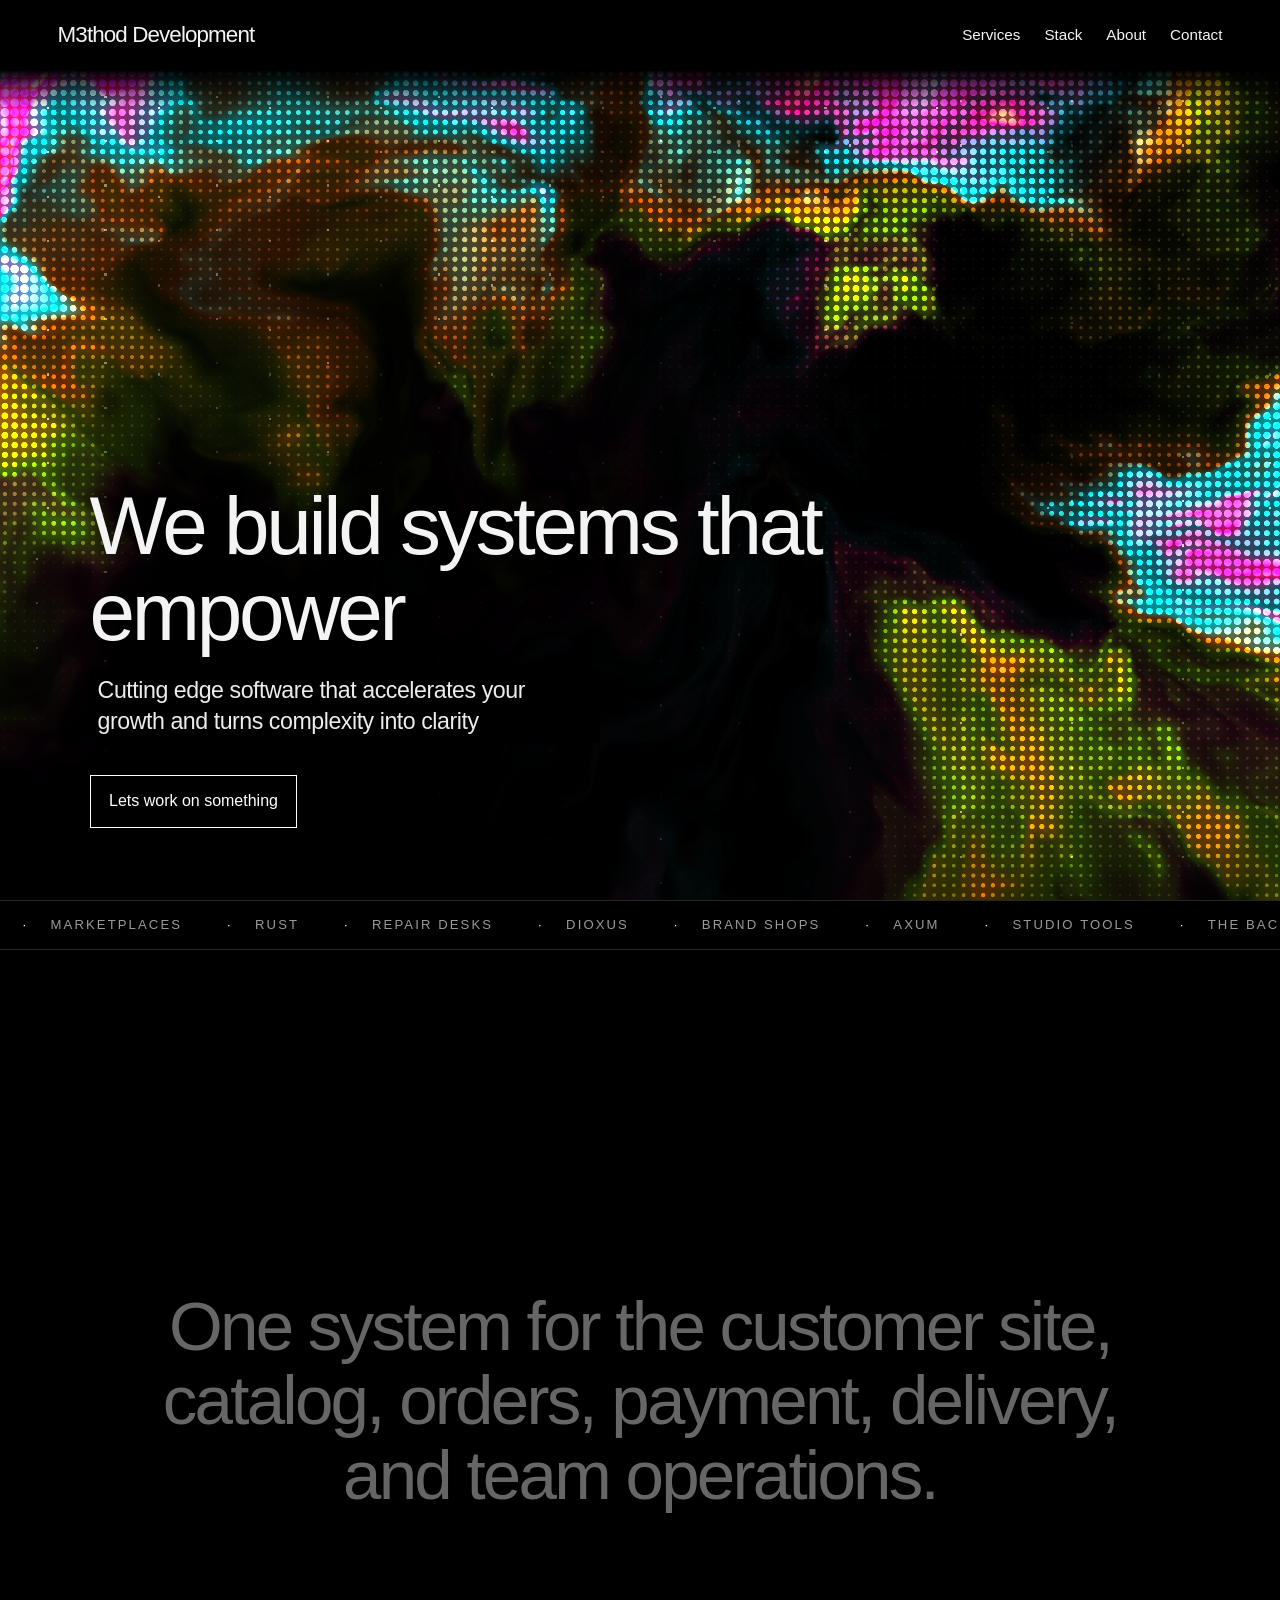
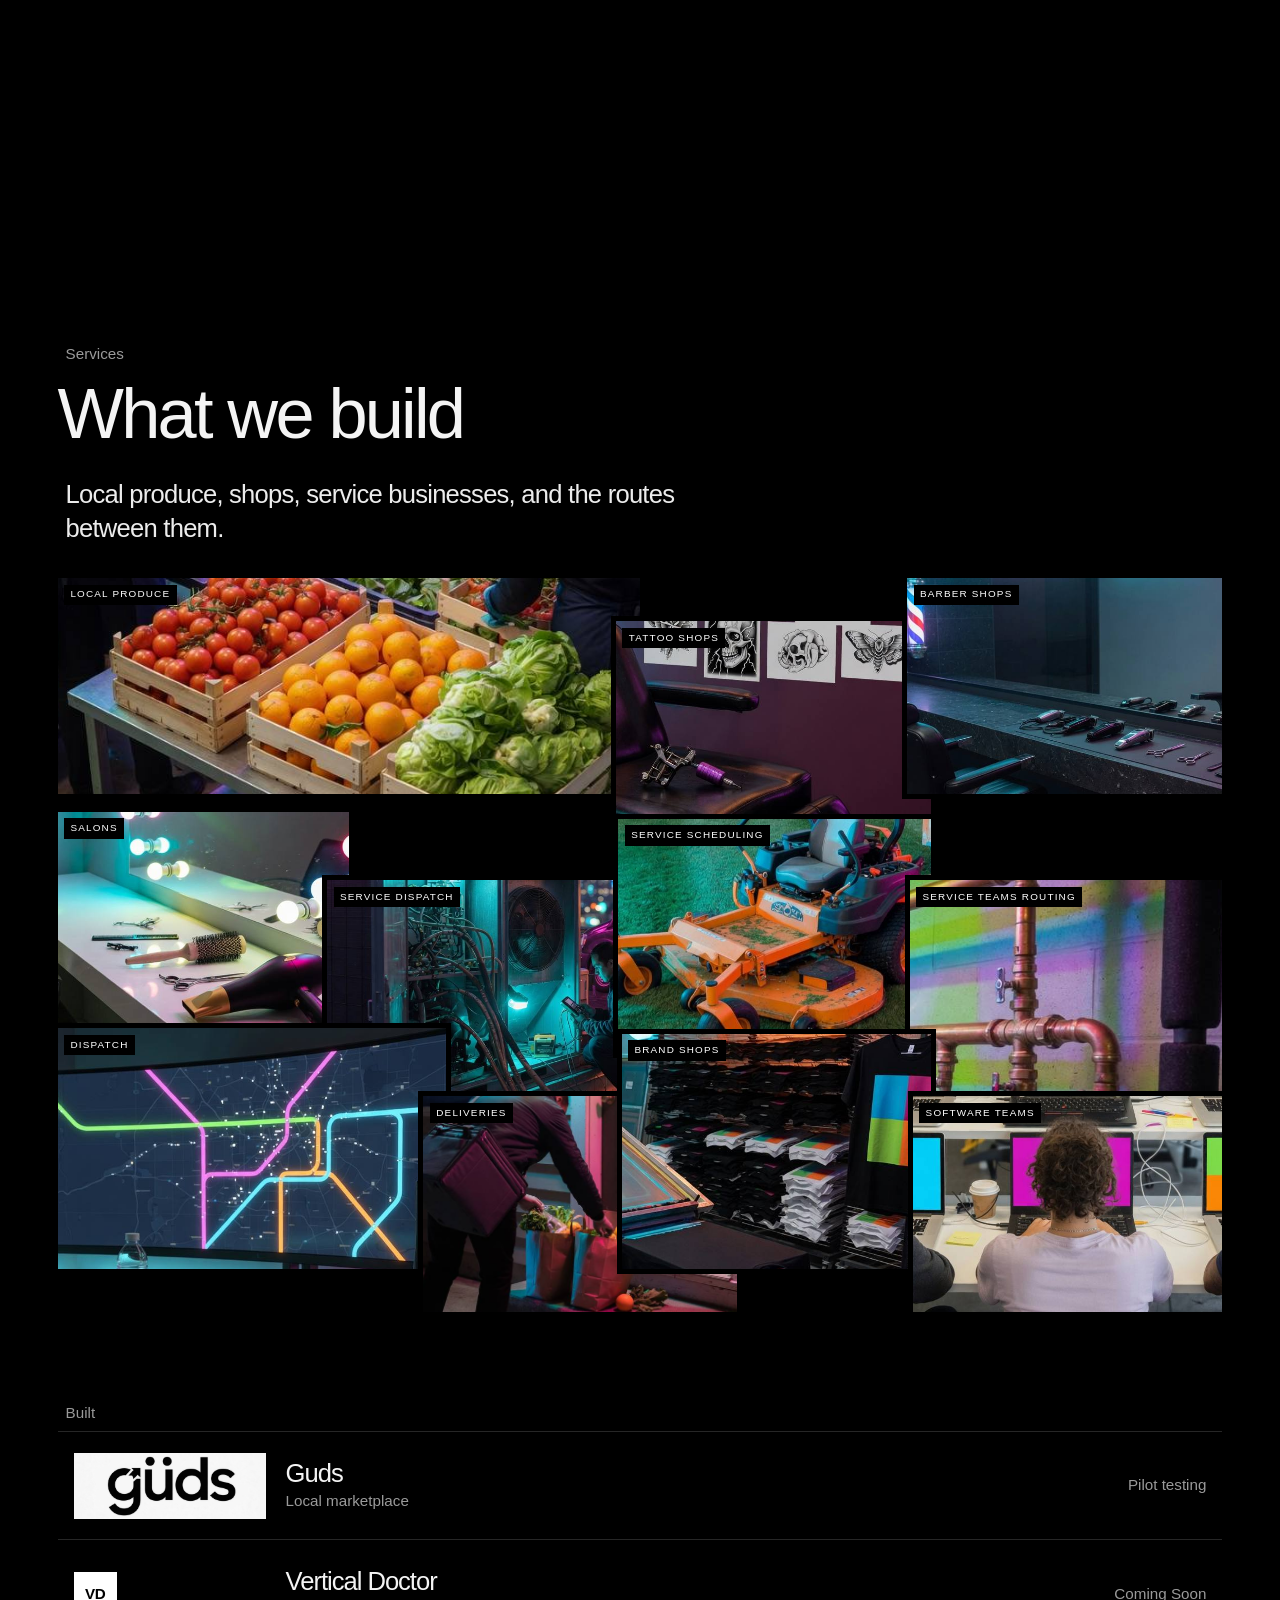
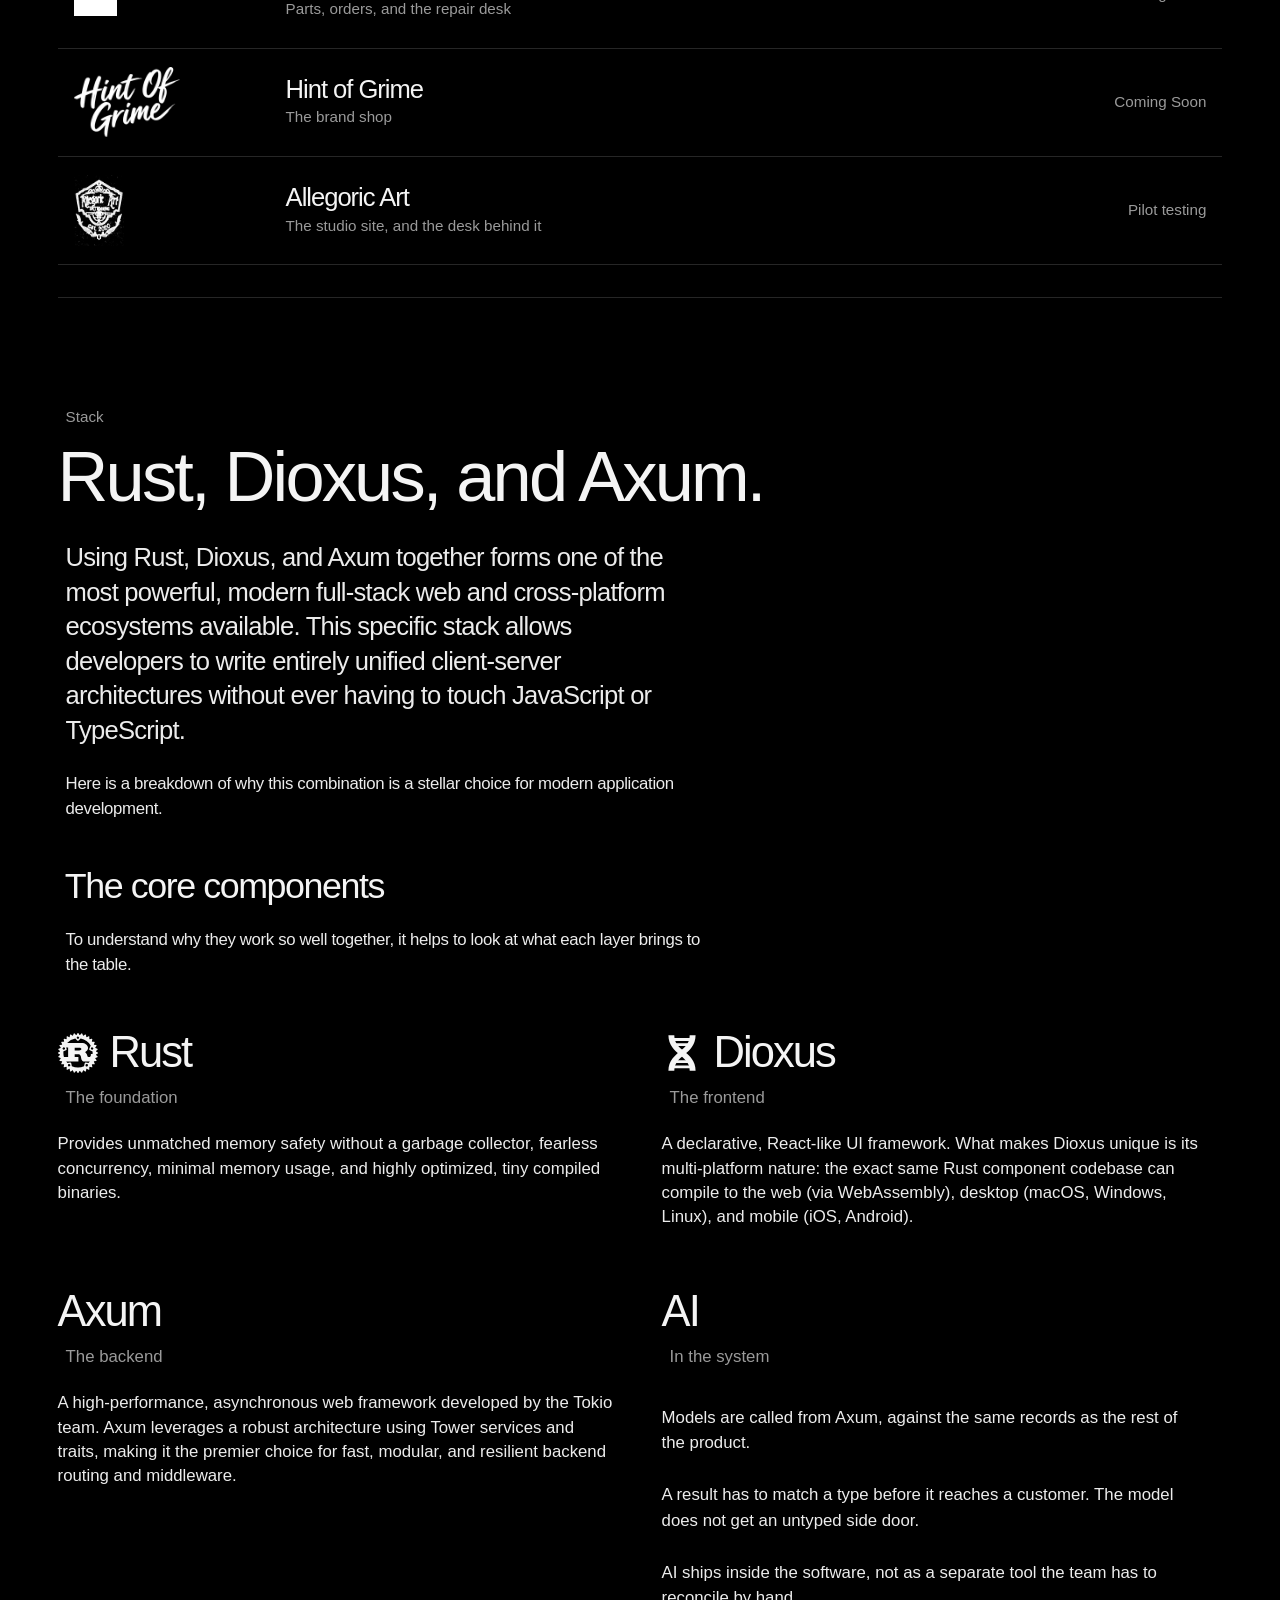
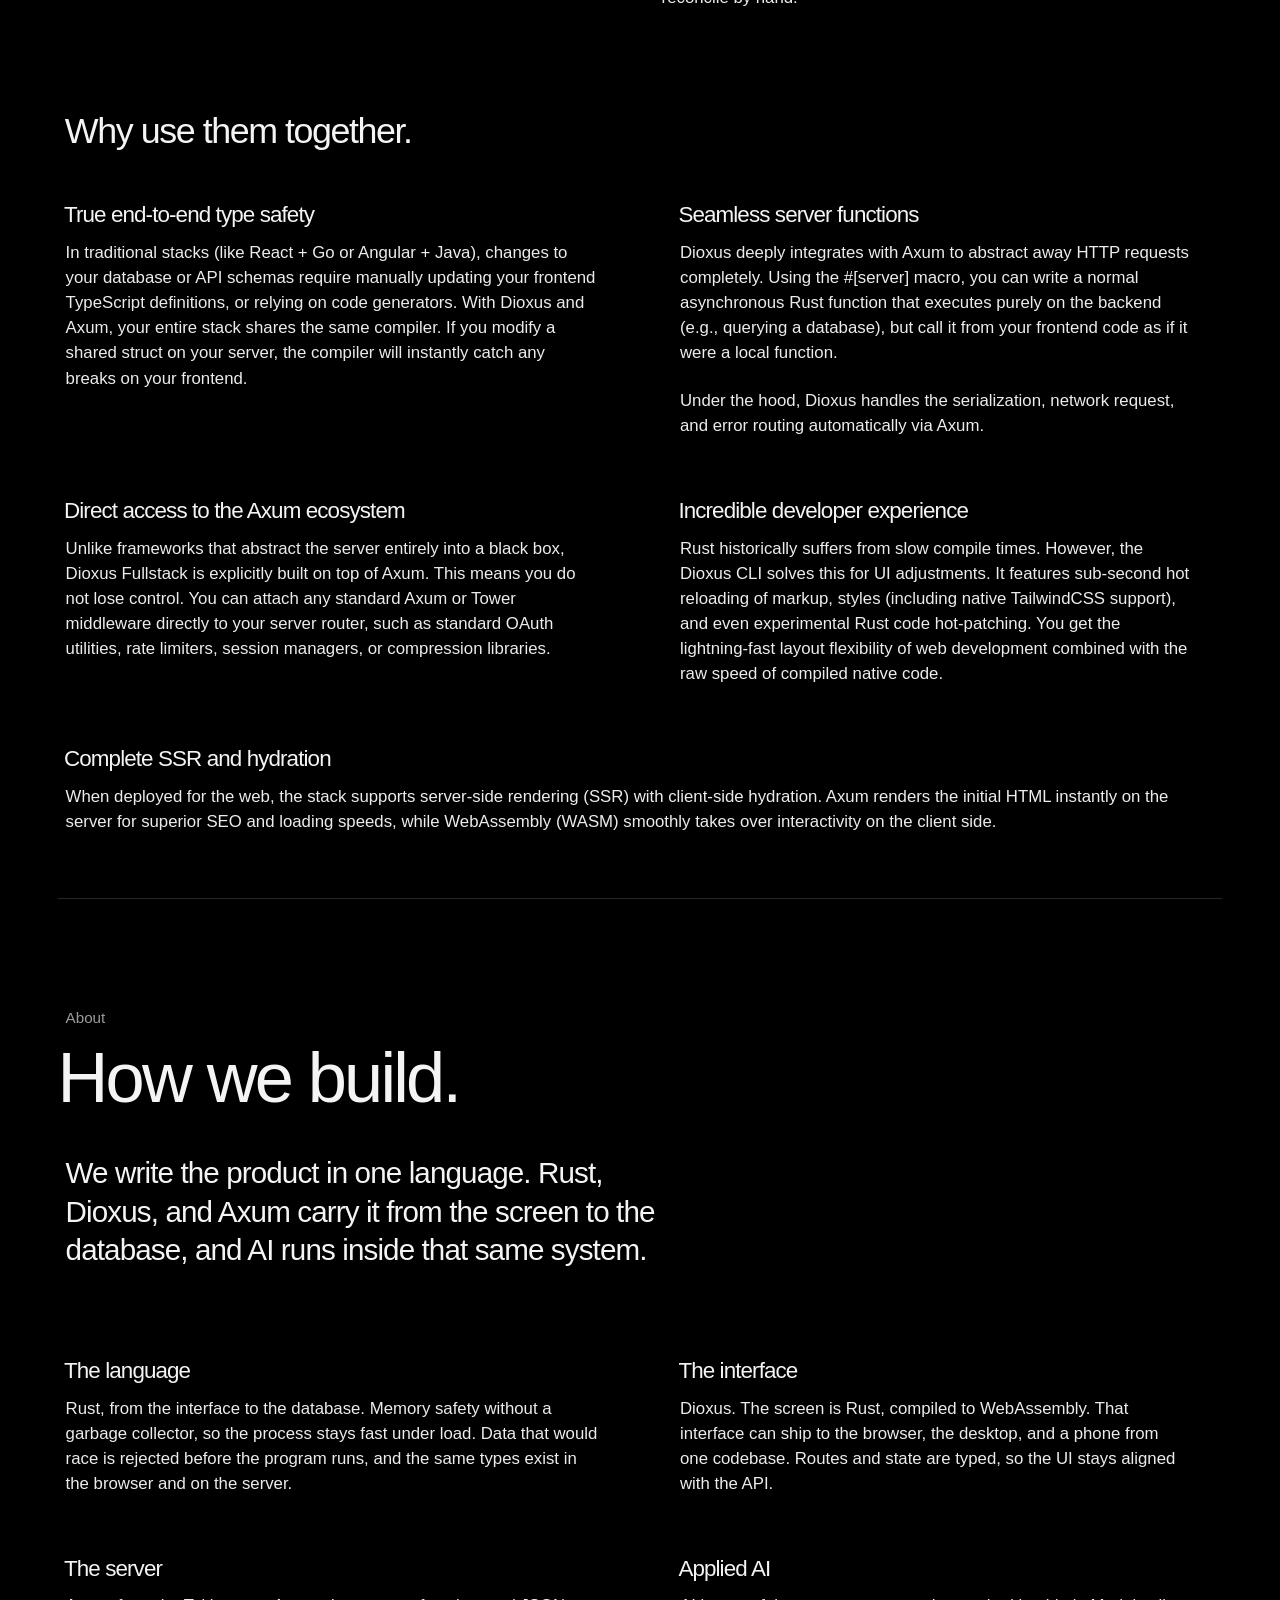
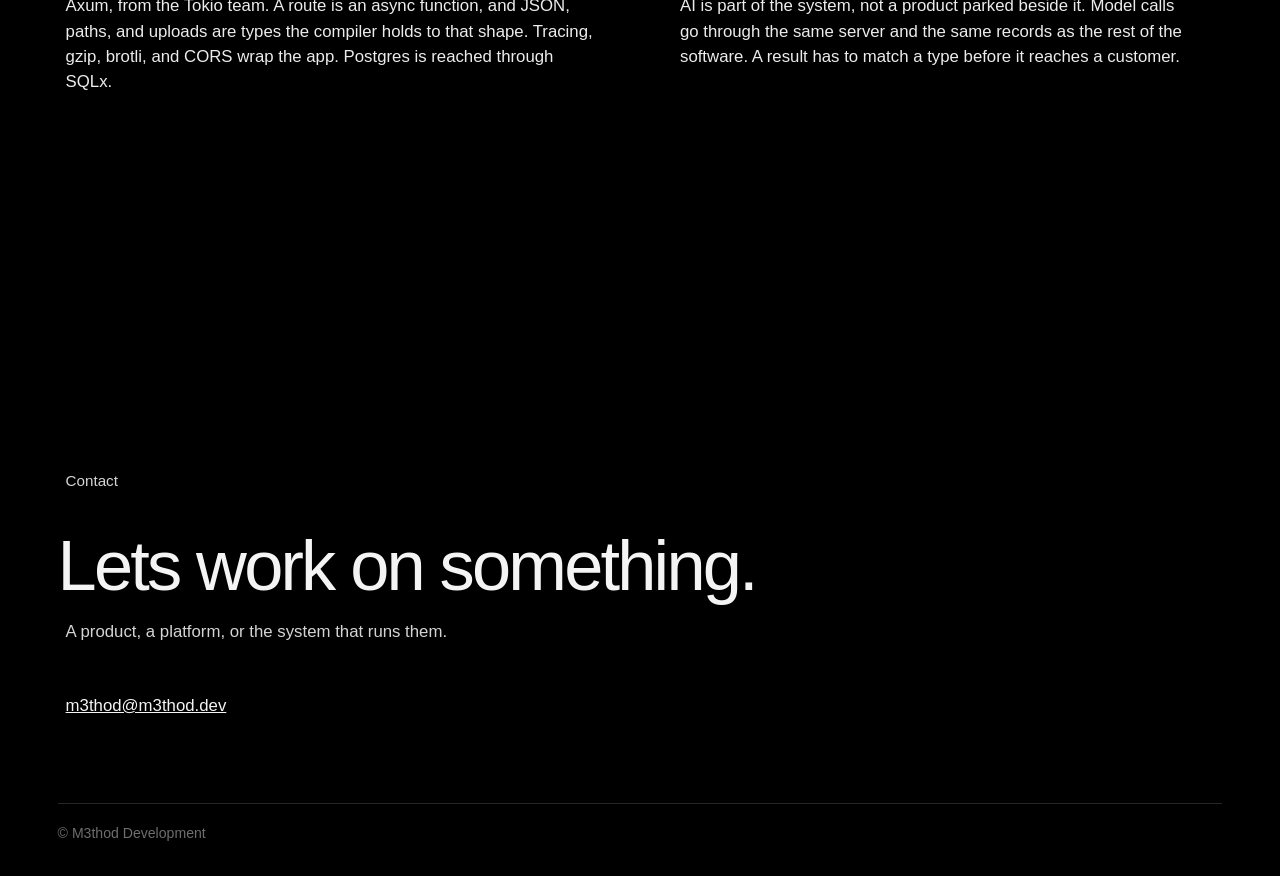
==== commit 584241d0: "Keep the halftone field moving on mobile browsers." ====
--- a/index.html
+++ b/index.html
@@ -453,10 +453,14 @@
       var lastScroll = scrollY;
       var boost = 0;
       var track = document.querySelector(".track");
-      window.addEventListener("pointermove", function (event) {
-        mouse.x = event.clientX / Math.max(1, window.innerWidth);
-        mouse.y = event.clientY / Math.max(1, window.innerHeight);
-      }, { passive: true });
+      function aim(event) {
+        var point = event.touches ? event.touches[0] : event;
+        if (!point) return;
+        mouse.x = point.clientX / Math.max(1, window.innerWidth);
+        mouse.y = point.clientY / Math.max(1, window.innerHeight);
+      }
+      window.addEventListener("pointermove", aim, { passive: true });
+      window.addEventListener("pointerdown", aim, { passive: true });
       window.addEventListener("scroll", function () {
         var y = window.scrollY || 0;
         vel = y - lastScroll;
@@ -464,26 +468,20 @@
         scrollY = y;
       }, { passive: true });
 
-      var gl = canvas.getContext("webgl", { alpha: false, antialias: false, depth: false, stencil: false, powerPreference: "high-performance" });
+      var mobile = window.matchMedia("(pointer: coarse)").matches || Math.min(screen.width || 0, screen.height || 0) < 820;
+      var attrs = { alpha: false, antialias: false, depth: false, stencil: false, powerPreference: mobile ? "low-power" : "high-performance", failIfMajorPerformanceCaveat: false };
+      var gl = canvas.getContext("webgl", attrs) || canvas.getContext("experimental-webgl", attrs) || canvas.getContext("webgl") || canvas.getContext("experimental-webgl");
       var draw = function () {};
       if (gl) {
-        function shader(type, src) {
-          var s = gl.createShader(type);
-          gl.shaderSource(s, src);
-          gl.compileShader(s);
-          if (!gl.getShaderParameter(s, gl.COMPILE_STATUS)) canvas.dataset.err = gl.getShaderInfoLog(s);
-          return s;
-        }
-        var prog = gl.createProgram();
-        gl.attachShader(prog, shader(gl.VERTEX_SHADER, "attribute vec2 a;void main(){gl_Position=vec4(a,0.0,1.0);}"));
-        gl.attachShader(prog, shader(gl.FRAGMENT_SHADER, [
-          "precision highp float;",
+        var high = gl.getShaderPrecisionFormat(gl.FRAGMENT_SHADER, gl.HIGH_FLOAT);
+        var prec = high && high.precision > 0 && !mobile ? "highp" : "mediump";
+        var body = [
           "uniform vec2 uRes;uniform float uTime;uniform vec2 uMouse;uniform float uScroll;",
           "float hash(vec2 p){p=fract(p*vec2(123.34,345.45));p+=dot(p,p+34.345);return fract(p.x*p.y);}",
           "float noise(vec2 p){vec2 i=floor(p);vec2 f=fract(p);f=f*f*(3.0-2.0*f);",
           "float a=hash(i);float b=hash(i+vec2(1.0,0.0));float c=hash(i+vec2(0.0,1.0));float d=hash(i+vec2(1.0,1.0));",
           "return mix(mix(a,b,f.x),mix(c,d,f.x),f.y);}",
-          "float fbm(vec2 p){float s=0.0;float a=0.5;for(int i=0;i<5;i++){s+=a*noise(p);p=p*2.03+vec2(1.7,9.2);a*=0.5;}return s;}",
+          "float fbm(vec2 p){float s=0.0;float a=0.5;for(int i=0;i<OCT;i++){s+=a*noise(p);p=p*2.03+vec2(1.7,9.2);a*=0.5;}return s;}",
           "vec3 palette(float t){float i=fract(t)*4.0;vec3 c0=vec3(0.0,0.95,1.0);vec3 c1=vec3(1.0,0.05,0.52);vec3 c2=vec3(0.62,1.0,0.05);vec3 c3=vec3(1.0,0.42,0.0);vec3 a=mix(c0,c1,clamp(i,0.0,1.0));vec3 b=mix(c1,c2,clamp(i-1.0,0.0,1.0));vec3 c=mix(c2,c3,clamp(i-2.0,0.0,1.0));vec3 d=mix(c3,c0,clamp(i-3.0,0.0,1.0));return mix(mix(a,b,step(1.0,i)),mix(c,d,step(3.0,i)),step(2.0,i));}",
           "void main(){",
           "vec2 suv=gl_FragCoord.xy/uRes;",
@@ -514,61 +512,89 @@
           "float spark=step(0.9988,hash(floor(gl_FragCoord.xy*0.45)+floor(uTime*5.0)));",
           "color+=spark*vec3(1.0)*ink;",
           "gl_FragColor=vec4(color,1.0);}"
-        ].join("")));
-        gl.linkProgram(prog);
-        if (!gl.getProgramParameter(prog, gl.LINK_STATUS)) canvas.dataset.err = gl.getProgramInfoLog(prog);
-        gl.useProgram(prog);
-        var buf = gl.createBuffer();
-        gl.bindBuffer(gl.ARRAY_BUFFER, buf);
-        gl.bufferData(gl.ARRAY_BUFFER, new Float32Array([-1, -1, 3, -1, -1, 3]), gl.STATIC_DRAW);
-        var loc = gl.getAttribLocation(prog, "a");
-        gl.enableVertexAttribArray(loc);
-        gl.vertexAttribPointer(loc, 2, gl.FLOAT, false, 0, 0);
-        var uRes = gl.getUniformLocation(prog, "uRes");
-        var uTime = gl.getUniformLocation(prog, "uTime");
-        var uMouse = gl.getUniformLocation(prog, "uMouse");
-        var uScroll = gl.getUniformLocation(prog, "uScroll");
-        function resize() {
-          var dpr = Math.min(1.35, window.devicePixelRatio || 1);
-          var w = Math.max(1, Math.floor(window.innerWidth * dpr));
-          var h = Math.max(1, Math.floor(window.innerHeight * dpr));
-          if (canvas.width !== w || canvas.height !== h) {
-            canvas.width = w;
-            canvas.height = h;
-            gl.viewport(0, 0, w, h);
+        ].join("");
+        var fallback = "precision mediump float;uniform vec2 uRes;uniform float uTime;uniform vec2 uMouse;uniform float uScroll;void main(){vec2 p=(gl_FragCoord.xy-0.5*uRes)/uRes.y;float t=uTime*0.35;p+=vec2(sin(t+p.y*3.0),cos(t*0.8+p.x*2.0))*0.18;p.y+=uScroll*0.00038;float f=0.5+0.5*sin(p.x*6.0+t)*cos(p.y*5.0-t*0.7);vec3 col=mix(vec3(0.0,0.95,1.0),vec3(1.0,0.05,0.52),f);col=mix(col,vec3(0.62,1.0,0.05),0.5+0.5*sin(t+p.x+uMouse.x));float cells=uRes.y/92.0;vec2 gv=fract(gl_FragCoord.xy/cells)-0.5;float dots=1.0-smoothstep(0.1,0.28,length(gv));gl_FragColor=vec4(col*(0.22+dots),1.0);}";
+        function program(src) {
+          function shader(type, text) {
+            var s = gl.createShader(type);
+            gl.shaderSource(s, text);
+            gl.compileShader(s);
+            if (!gl.getShaderParameter(s, gl.COMPILE_STATUS)) {
+              canvas.dataset.err = gl.getShaderInfoLog(s);
+              return null;
+            }
+            return s;
           }
+          var vs = shader(gl.VERTEX_SHADER, "attribute vec2 a;void main(){gl_Position=vec4(a,0.0,1.0);}");
+          var fs = shader(gl.FRAGMENT_SHADER, src);
+          if (!vs || !fs) return null;
+          var prog = gl.createProgram();
+          gl.attachShader(prog, vs);
+          gl.attachShader(prog, fs);
+          gl.linkProgram(prog);
+          if (!gl.getProgramParameter(prog, gl.LINK_STATUS)) {
+            canvas.dataset.err = gl.getProgramInfoLog(prog);
+            return null;
+          }
+          return prog;
         }
-        resize();
-        window.addEventListener("resize", resize);
-        draw = function (now) {
-          boost += (Math.min(1.6, Math.abs(vel) * 0.02) - boost) * 0.08;
-          vel *= 0.86;
-          if (track) track.style.animationDuration = Math.max(10, 32 - Math.min(18, Math.abs(vel) * 0.35)) + "s";
-          gl.uniform2f(uRes, canvas.width, canvas.height);
-          gl.uniform1f(uTime, now * 0.001 + boost);
-          gl.uniform2f(uMouse, mouse.x, mouse.y);
-          gl.uniform1f(uScroll, scrollY);
-          gl.drawArrays(gl.TRIANGLES, 0, 3);
-        };
+        var prog = program("precision " + prec + " float;" + body.replace("OCT", mobile ? "3" : "5")) || program("precision mediump float;" + body.replace("OCT", "3")) || program(fallback);
+        if (prog) {
+          gl.useProgram(prog);
+          var buf = gl.createBuffer();
+          gl.bindBuffer(gl.ARRAY_BUFFER, buf);
+          gl.bufferData(gl.ARRAY_BUFFER, new Float32Array([-1, -1, 3, -1, -1, 3]), gl.STATIC_DRAW);
+          var loc = gl.getAttribLocation(prog, "a");
+          gl.enableVertexAttribArray(loc);
+          gl.vertexAttribPointer(loc, 2, gl.FLOAT, false, 0, 0);
+          var uRes = gl.getUniformLocation(prog, "uRes");
+          var uTime = gl.getUniformLocation(prog, "uTime");
+          var uMouse = gl.getUniformLocation(prog, "uMouse");
+          var uScroll = gl.getUniformLocation(prog, "uScroll");
+          function resize() {
+            var dpr = Math.min(mobile ? 1 : 1.35, window.devicePixelRatio || 1);
+            var w = Math.max(1, Math.floor(window.innerWidth * dpr));
+            var h = Math.max(1, Math.floor(window.innerHeight * dpr));
+            if (canvas.width !== w || canvas.height !== h) {
+              canvas.width = w;
+              canvas.height = h;
+            }
+            gl.viewport(0, 0, gl.drawingBufferWidth, gl.drawingBufferHeight);
+          }
+          resize();
+          window.addEventListener("resize", resize);
+          if (window.visualViewport) window.visualViewport.addEventListener("resize", resize);
+          canvas.addEventListener("webglcontextlost", function (event) { event.preventDefault(); }, false);
+          draw = function (now) {
+            if (gl.isContextLost()) return;
+            boost += (Math.min(1.6, Math.abs(vel) * 0.02) - boost) * 0.08;
+            vel *= 0.86;
+            if (track && !reduce) track.style.animationDuration = Math.max(10, 32 - Math.min(18, Math.abs(vel) * 0.35)) + "s";
+            gl.uniform2f(uRes, gl.drawingBufferWidth, gl.drawingBufferHeight);
+            gl.uniform1f(uTime, now * 0.001 + boost);
+            gl.uniform2f(uMouse, mouse.x, mouse.y);
+            gl.uniform1f(uScroll, scrollY);
+            gl.drawArrays(gl.TRIANGLES, 0, 3);
+          };
+        }
       }
 
       draw(performance.now());
-      if (!reduce) {
-        var frames = 0;
-        function raf(now) {
-          frames++;
+      var lastDraw = 0;
+      function pump(now) {
+        lastDraw = now;
+        draw(now);
+        requestAnimationFrame(pump);
+      }
+      requestAnimationFrame(pump);
+      setInterval(function () {
+        if (document.hidden) return;
+        var now = performance.now();
+        if (now - lastDraw > 480) {
+          lastDraw = now;
           draw(now);
-          requestAnimationFrame(raf);
         }
-        requestAnimationFrame(raf);
-        setTimeout(function () {
-          if (frames > 1) return;
-          (function tick() {
-            draw(performance.now());
-            setTimeout(tick, 32);
-          })();
-        }, 400);
-      }
+      }, 240);
 
       var scrub = document.getElementById("scrub");
       var words = scrub.textContent.trim().split(/\s+/);
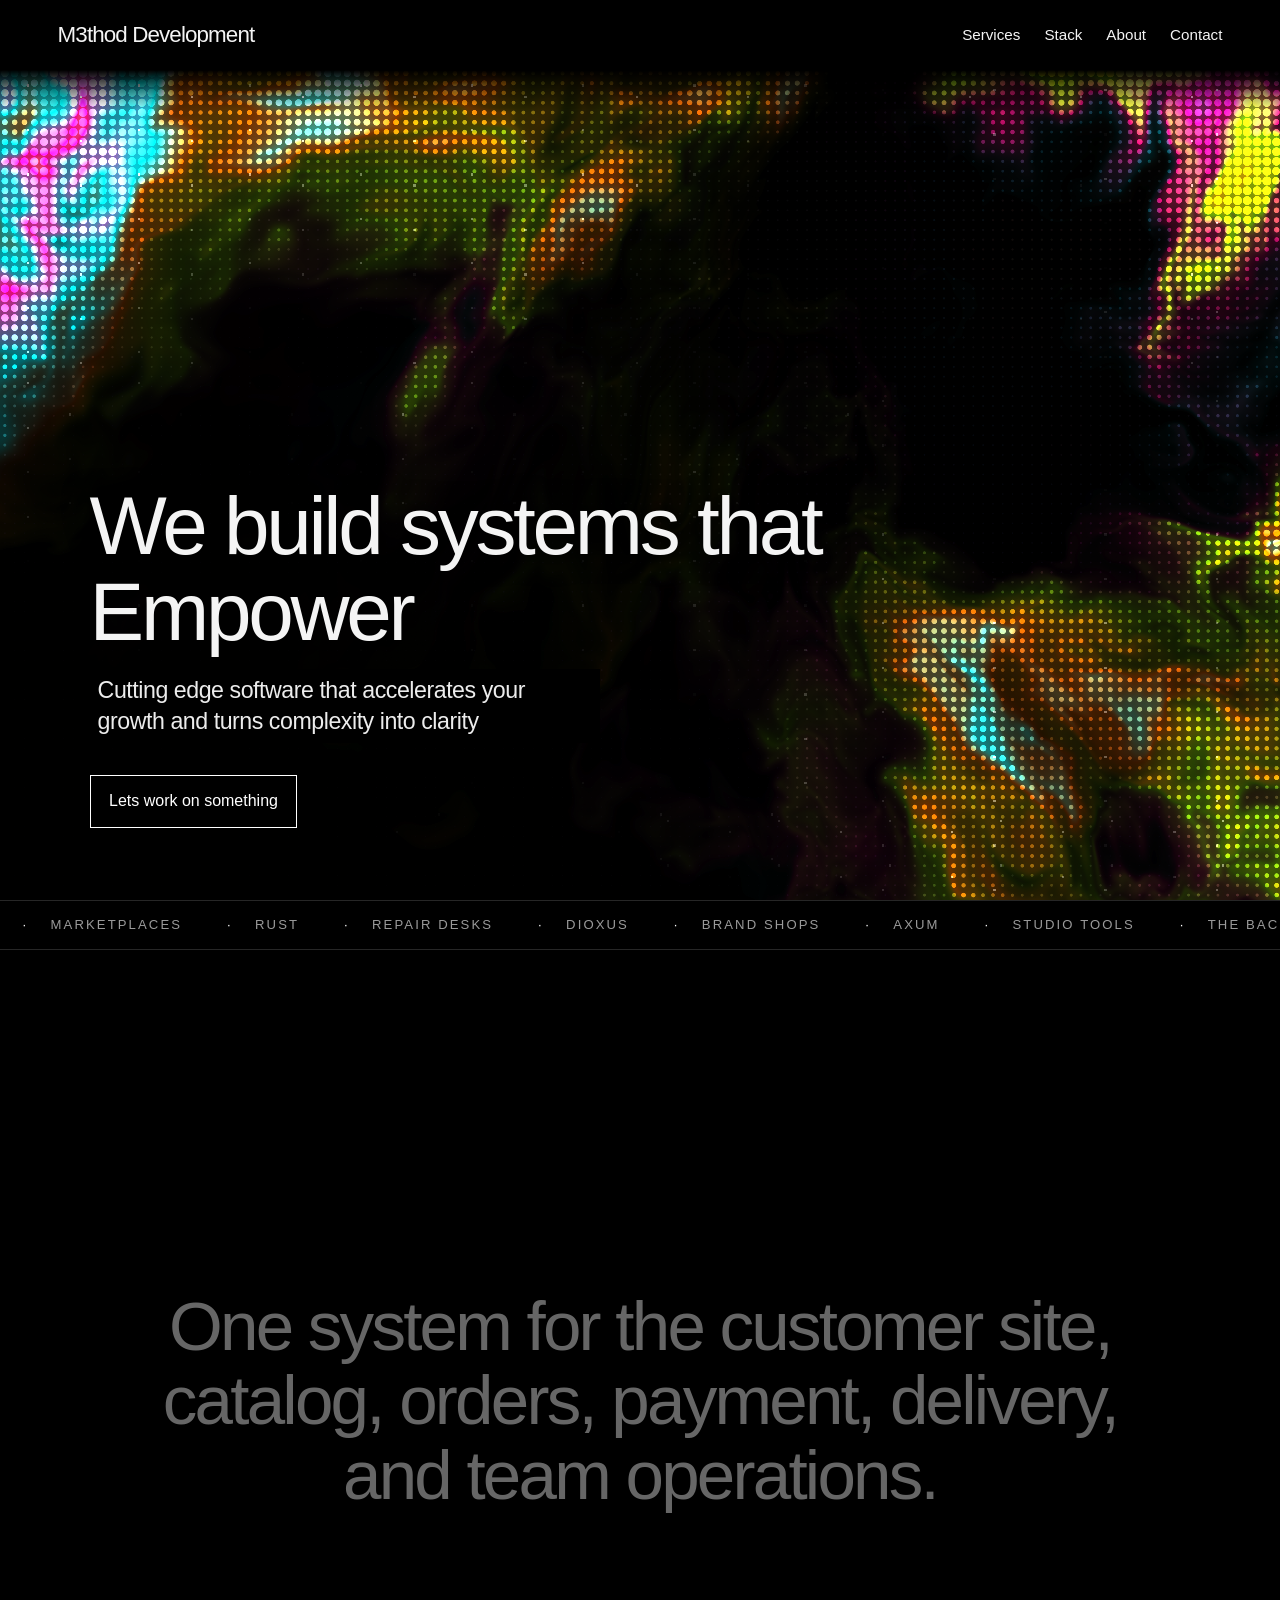
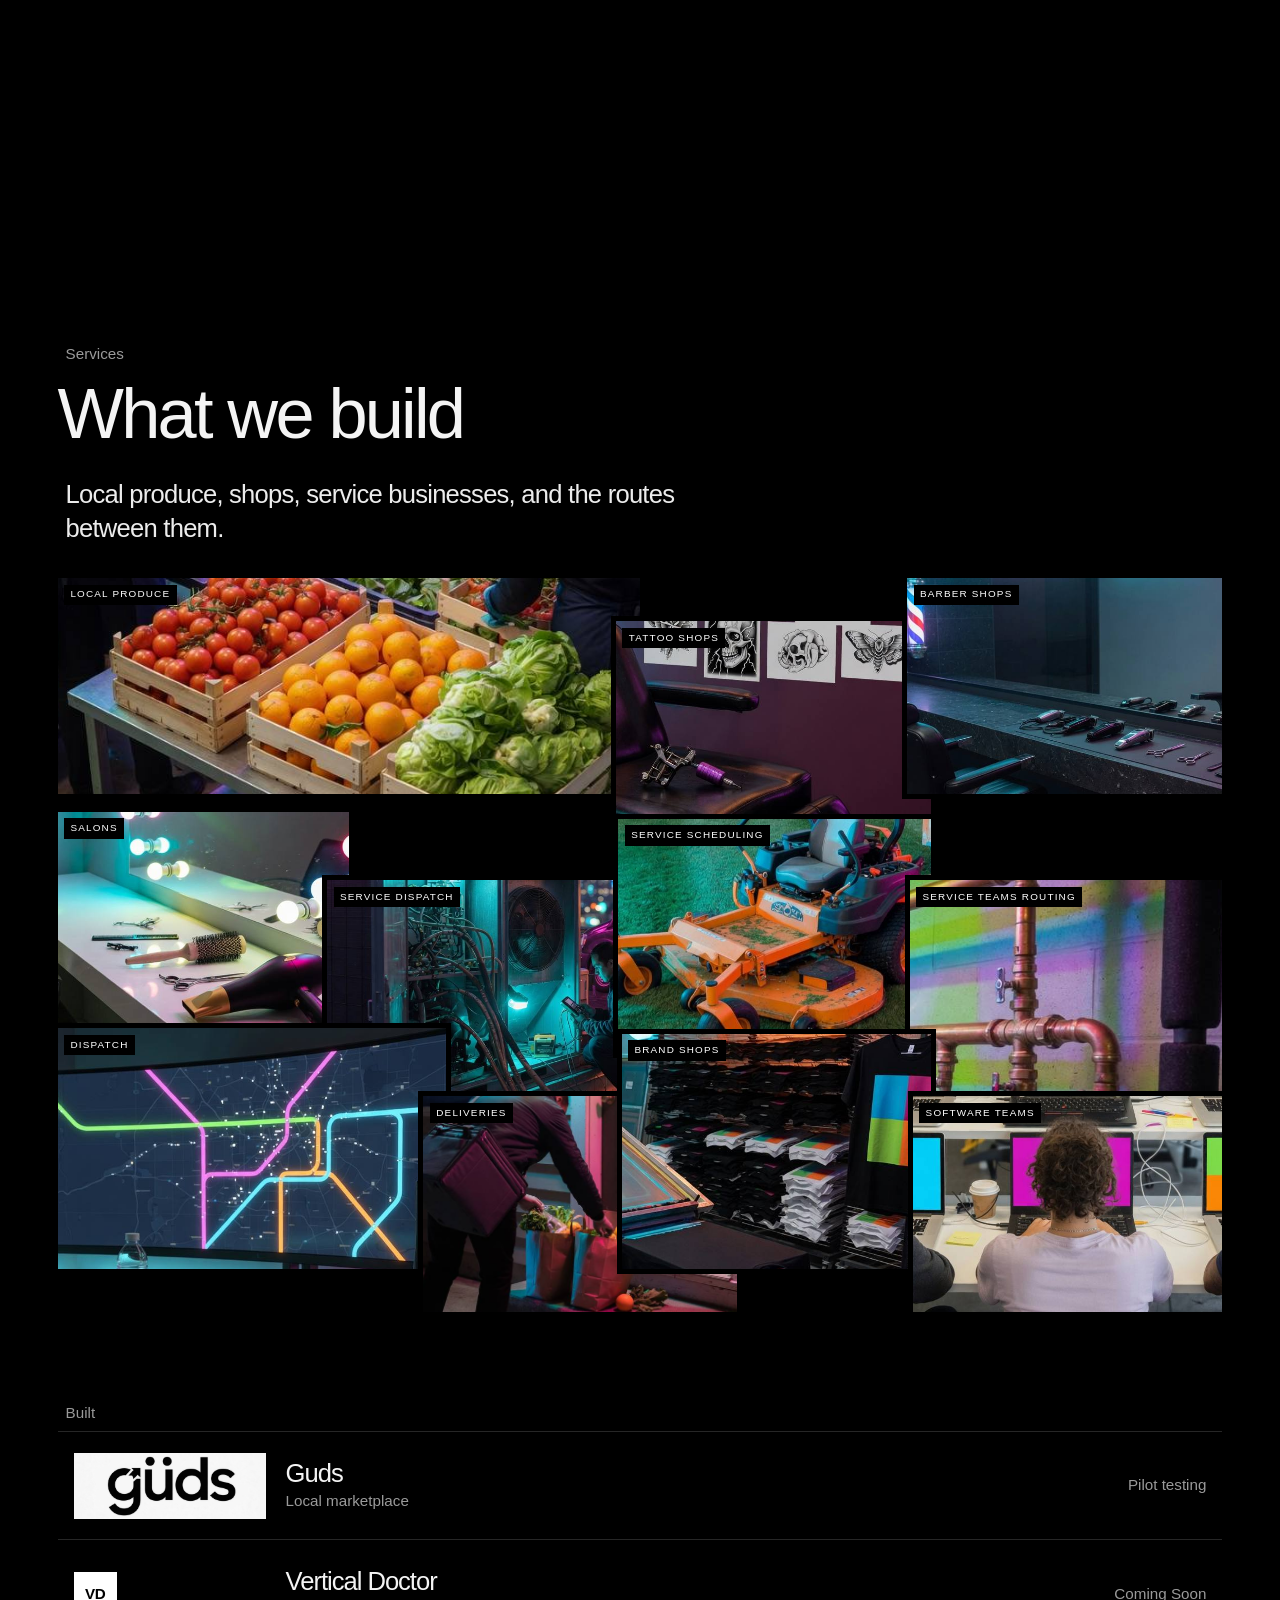
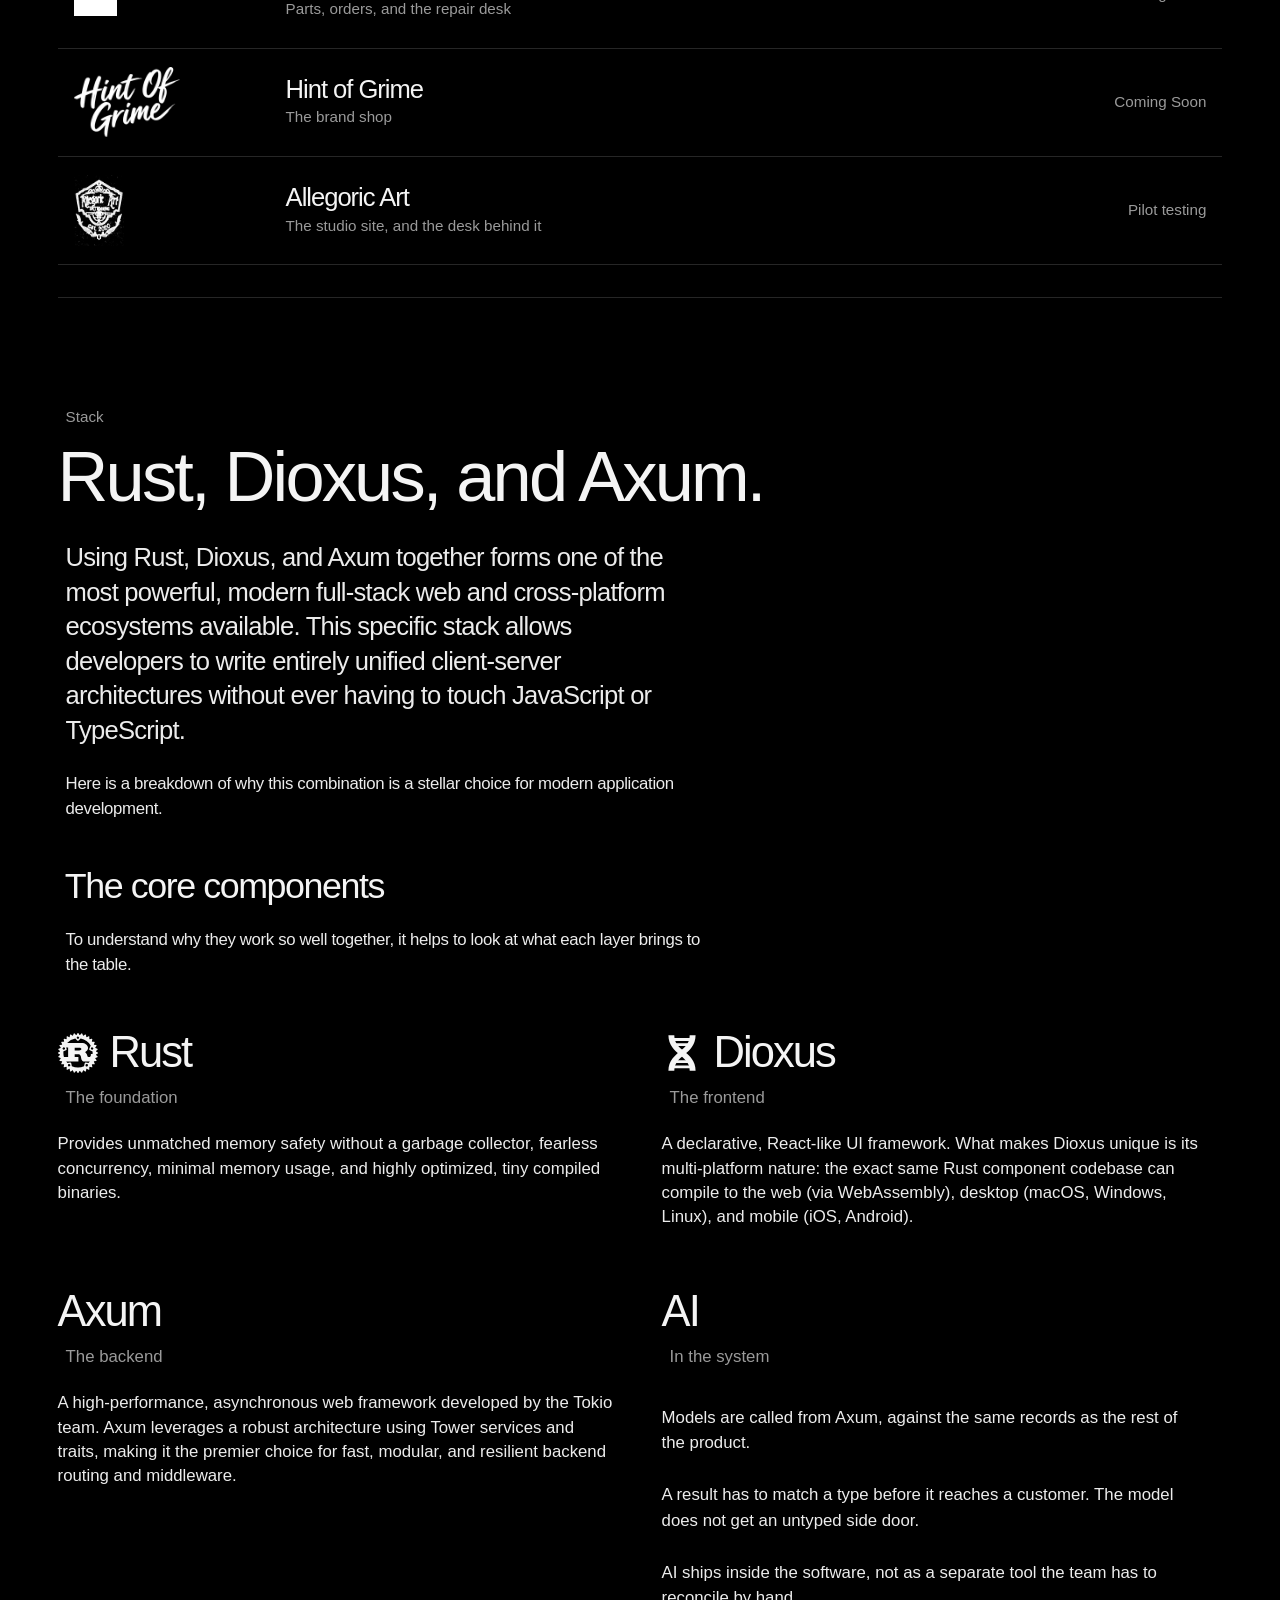
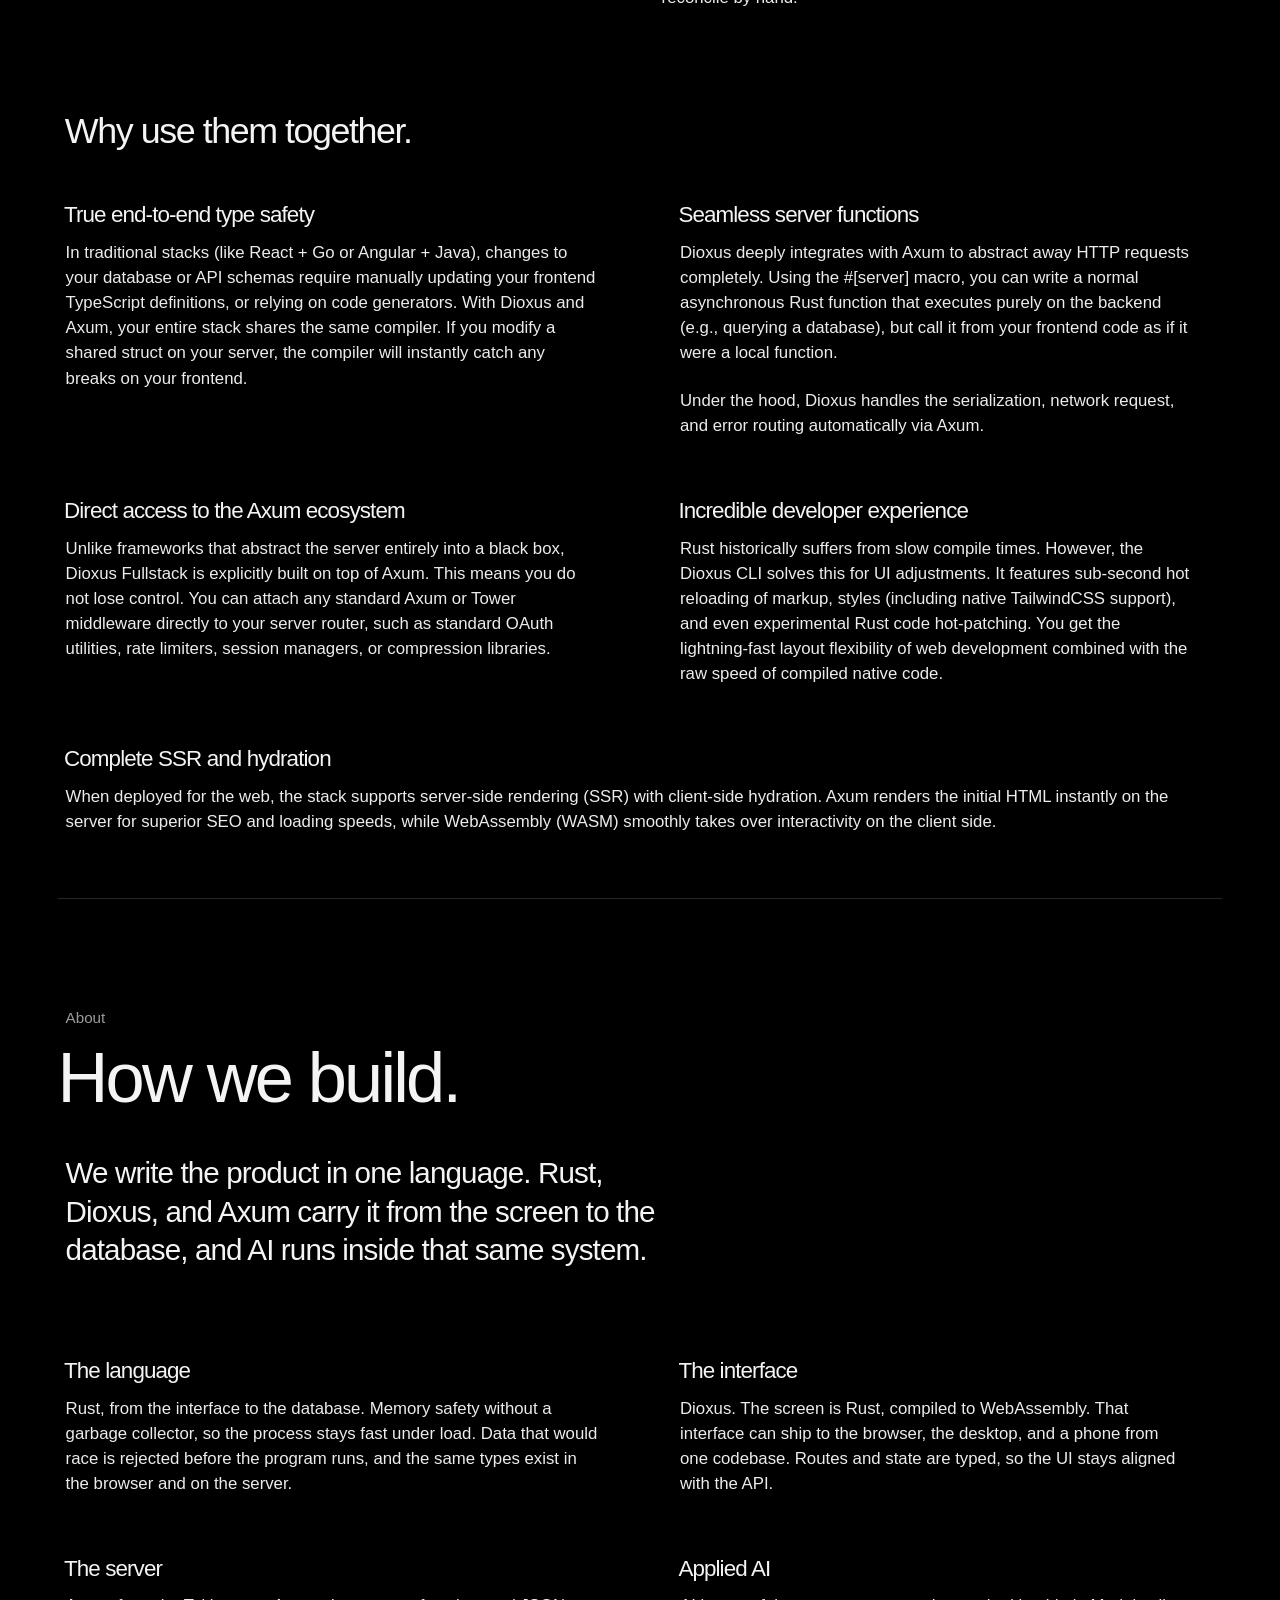
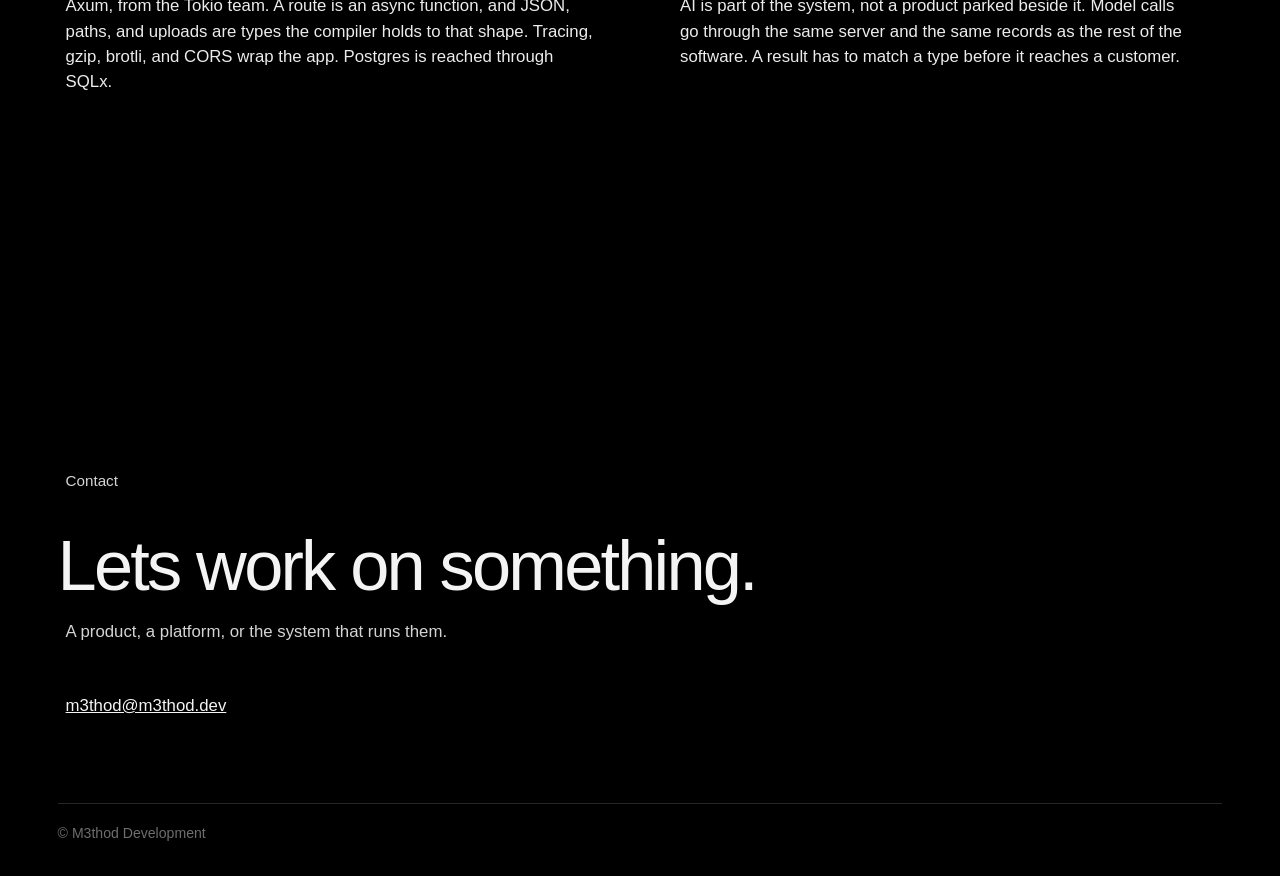
==== commit 79fc347a: "Capitalize Empower in the headline." ====
--- a/index.html
+++ b/index.html
@@ -4,10 +4,10 @@
   <meta charset="utf-8">
   <meta name="viewport" content="width=device-width, initial-scale=1">
   <title>M3thod Development</title>
-  <meta name="description" content="We build systems that empower. Cutting edge software that accelerates your growth and turns complexity into clarity.">
+  <meta name="description" content="We build systems that Empower. Cutting edge software that accelerates your growth and turns complexity into clarity.">
   <meta name="author" content="M3thod Development">
   <meta property="og:title" content="M3thod Development">
-  <meta property="og:description" content="We build systems that empower. Cutting edge software that accelerates your growth and turns complexity into clarity.">
+  <meta property="og:description" content="We build systems that Empower. Cutting edge software that accelerates your growth and turns complexity into clarity.">
   <meta property="og:type" content="website">
   <meta property="og:url" content="https://m3thod.dev/">
   <link rel="icon" href="data:image/svg+xml,%3Csvg%20xmlns%3D%22http%3A%2F%2Fwww.w3.org%2F2000%2Fsvg%22%20viewBox%3D%220%200%2064%2064%22%3E%20%20%3Crect%20width%3D%2264%22%20height%3D%2264%22%20fill%3D%22%23000%22%2F%3E%20%20%3Ctext%20x%3D%2232%22%20y%3D%2242%22%20text-anchor%3D%22middle%22%20font-family%3D%22Palatino%2C%20Georgia%2C%20serif%22%20font-size%3D%2226%22%20fill%3D%22%23f4f1ea%22%3Em3%3C%2Ftext%3E%3C%2Fsvg%3E">
@@ -282,7 +282,7 @@
   </header>
 
   <section class="hero">
-    <h1>We build systems that empower</h1>
+    <h1>We build systems that Empower</h1>
     <p class="sub">Cutting edge software that accelerates your growth and turns complexity into clarity</p>
     <a class="btn" href="#contact">Lets work on something</a>
   </section>
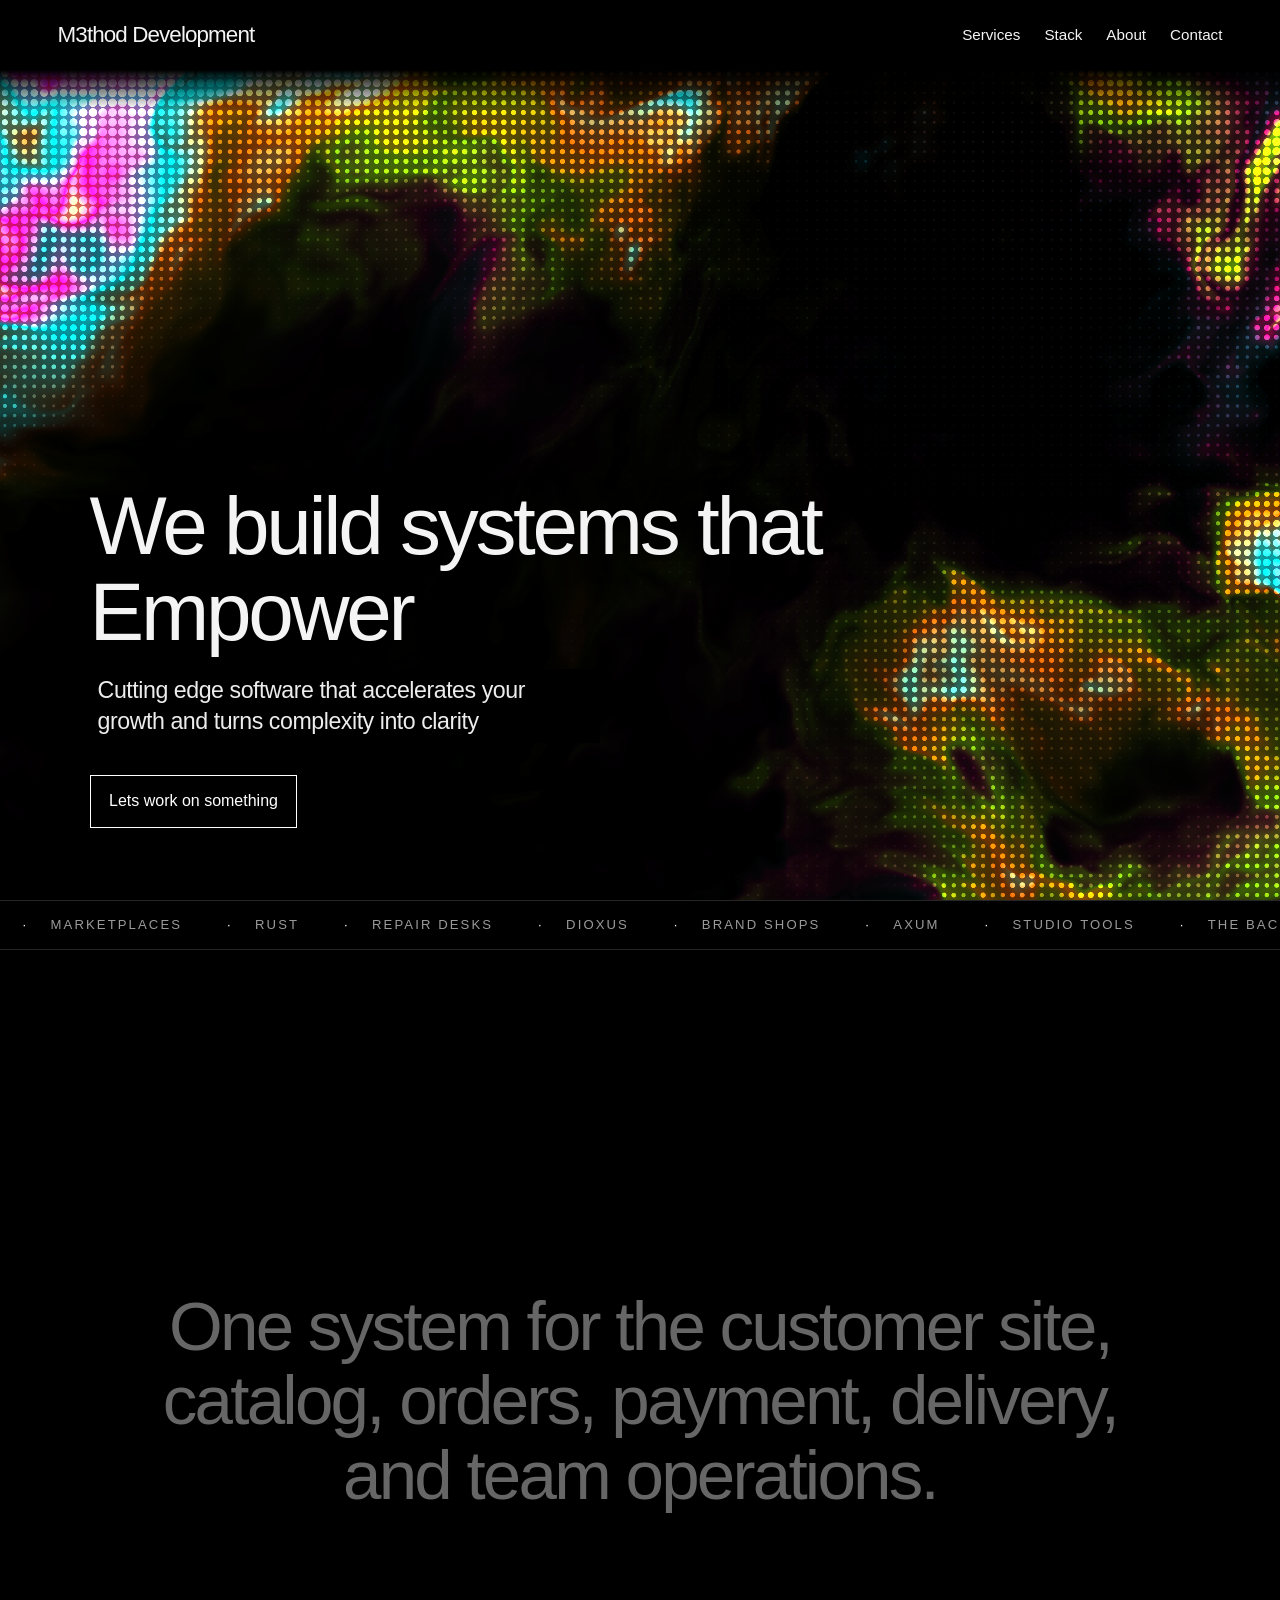
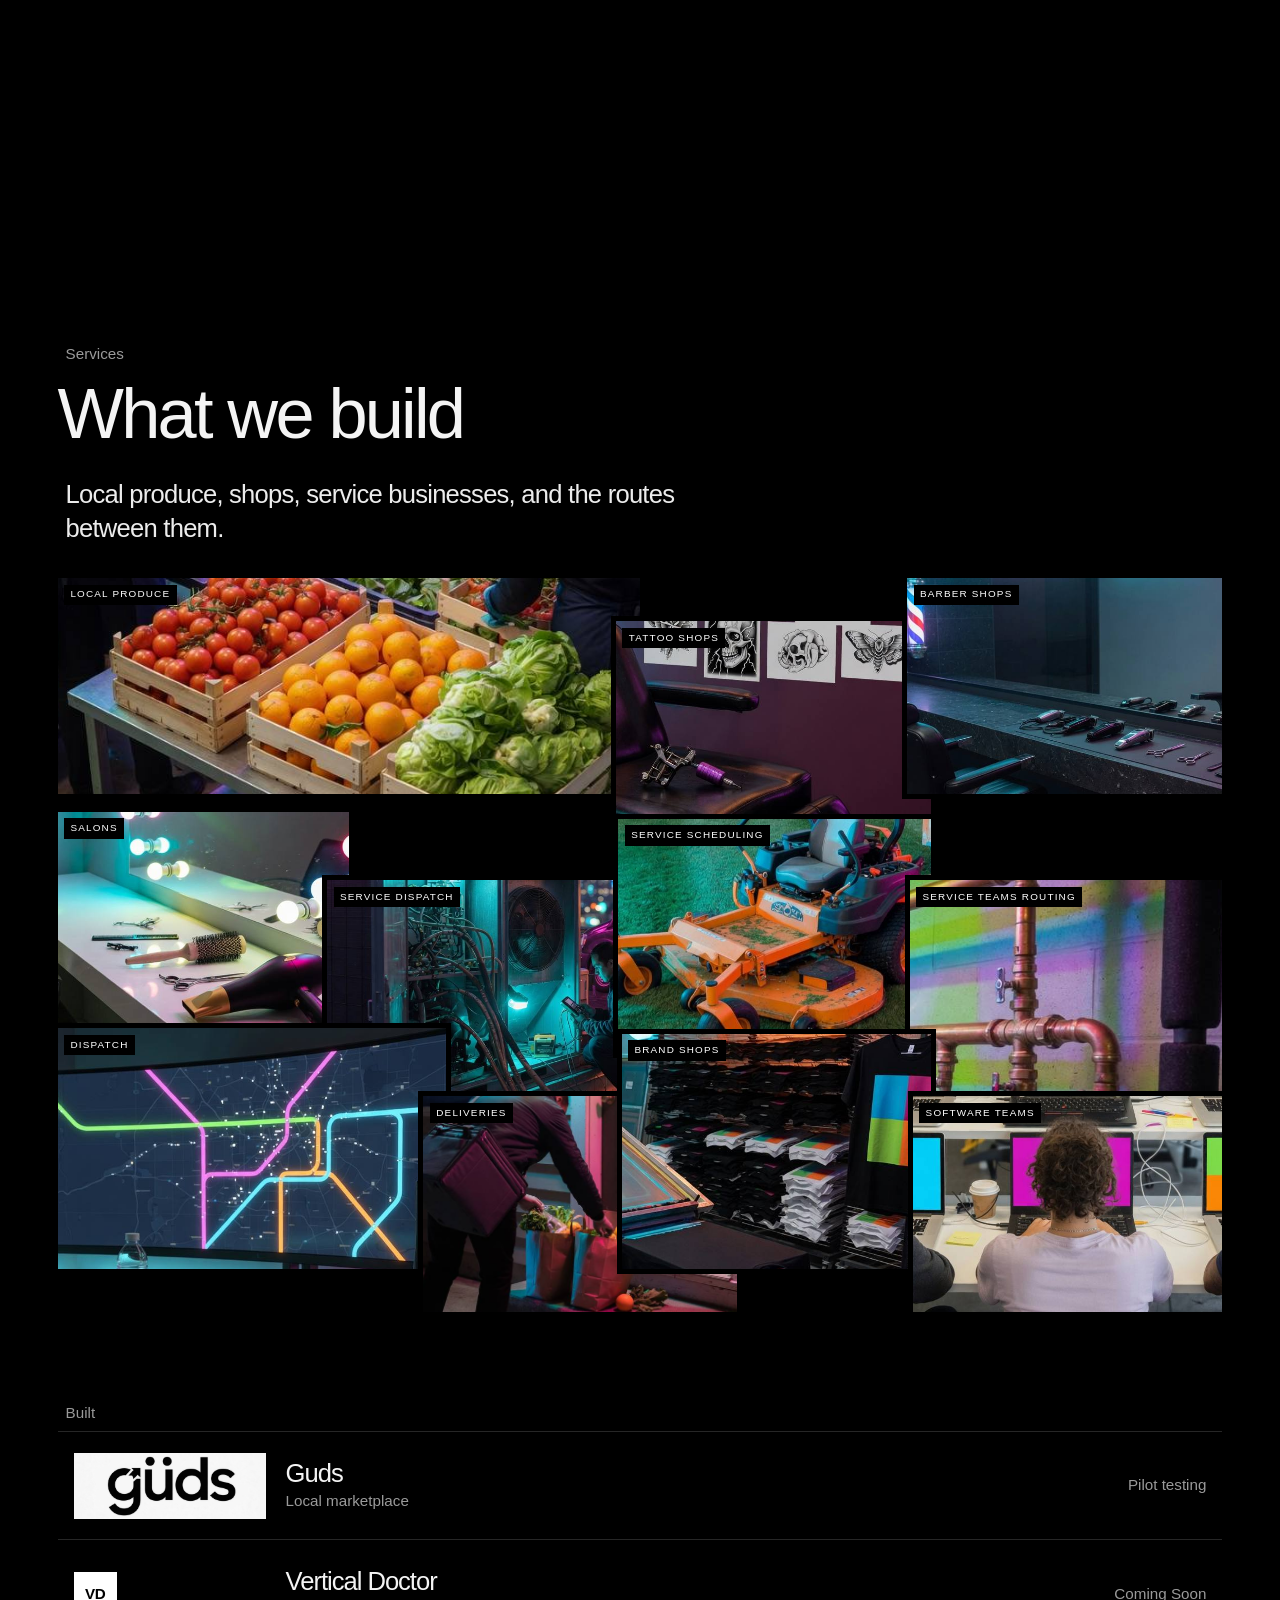
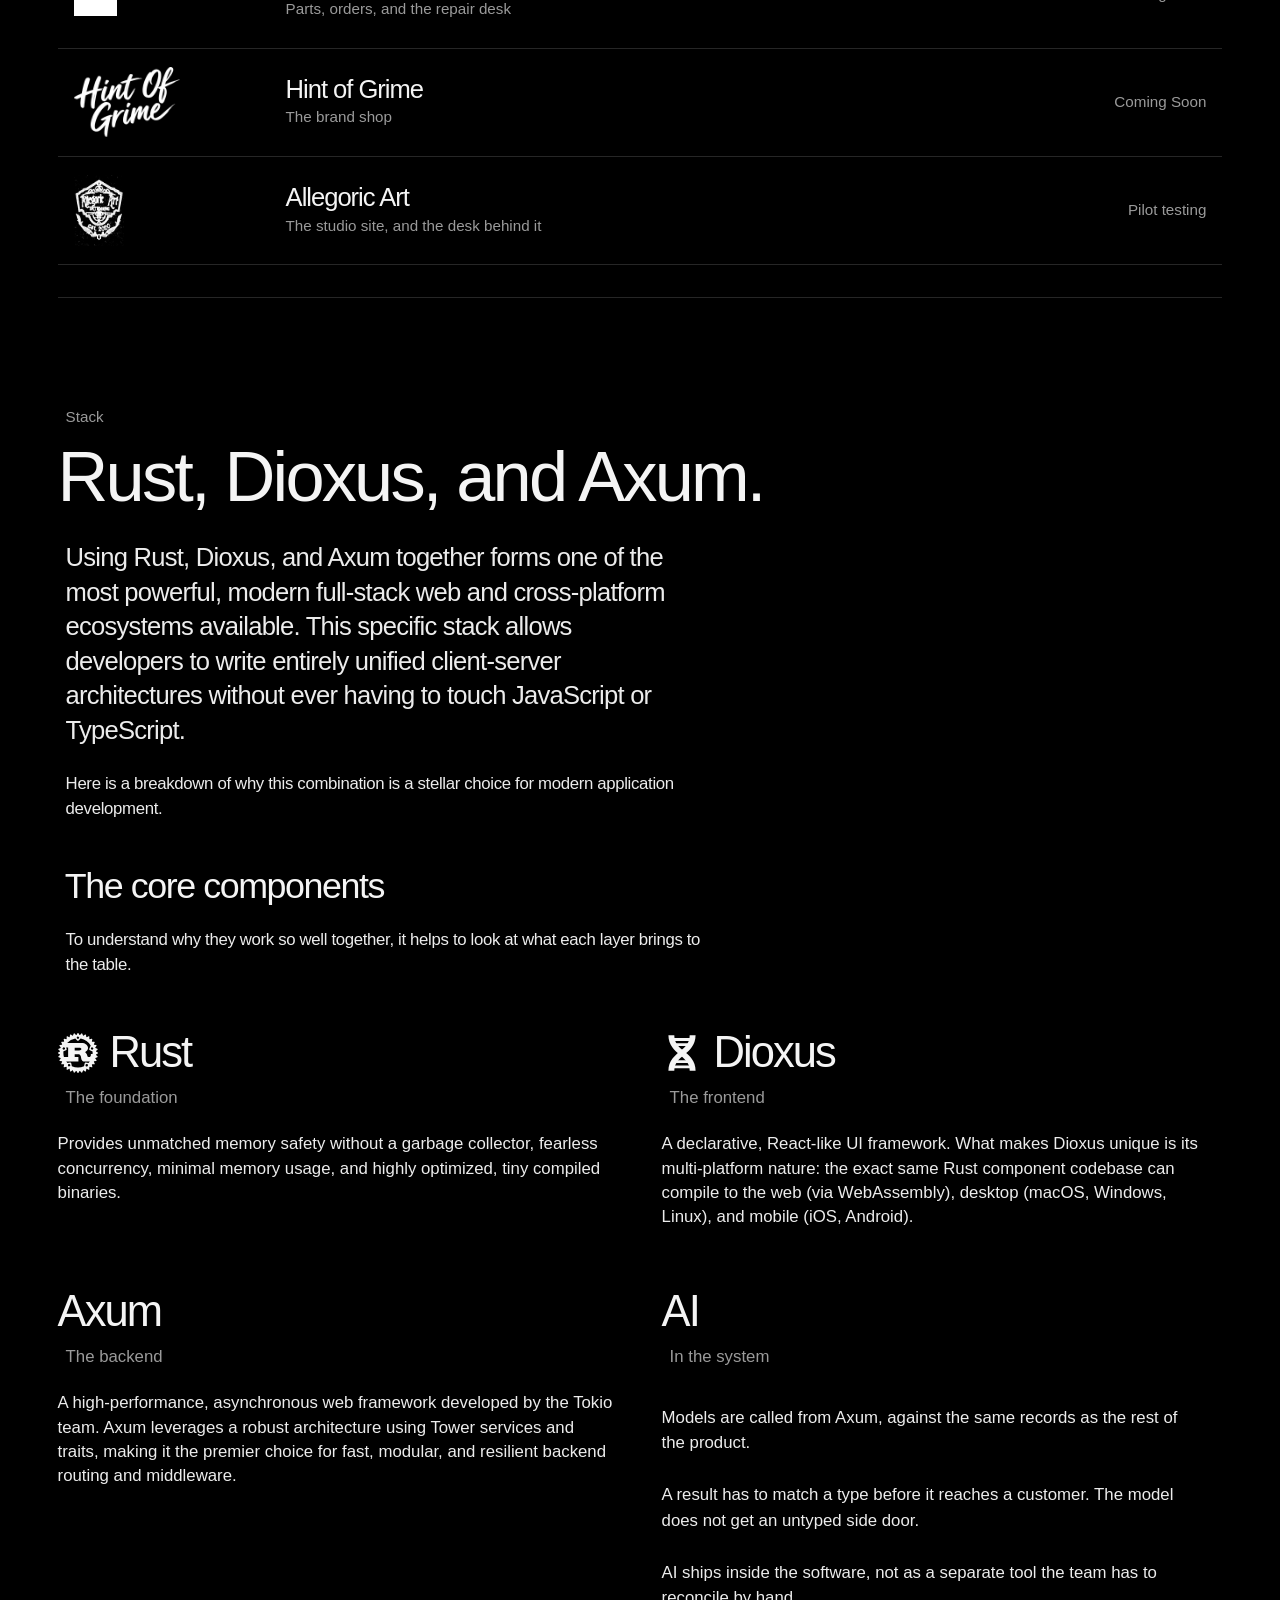
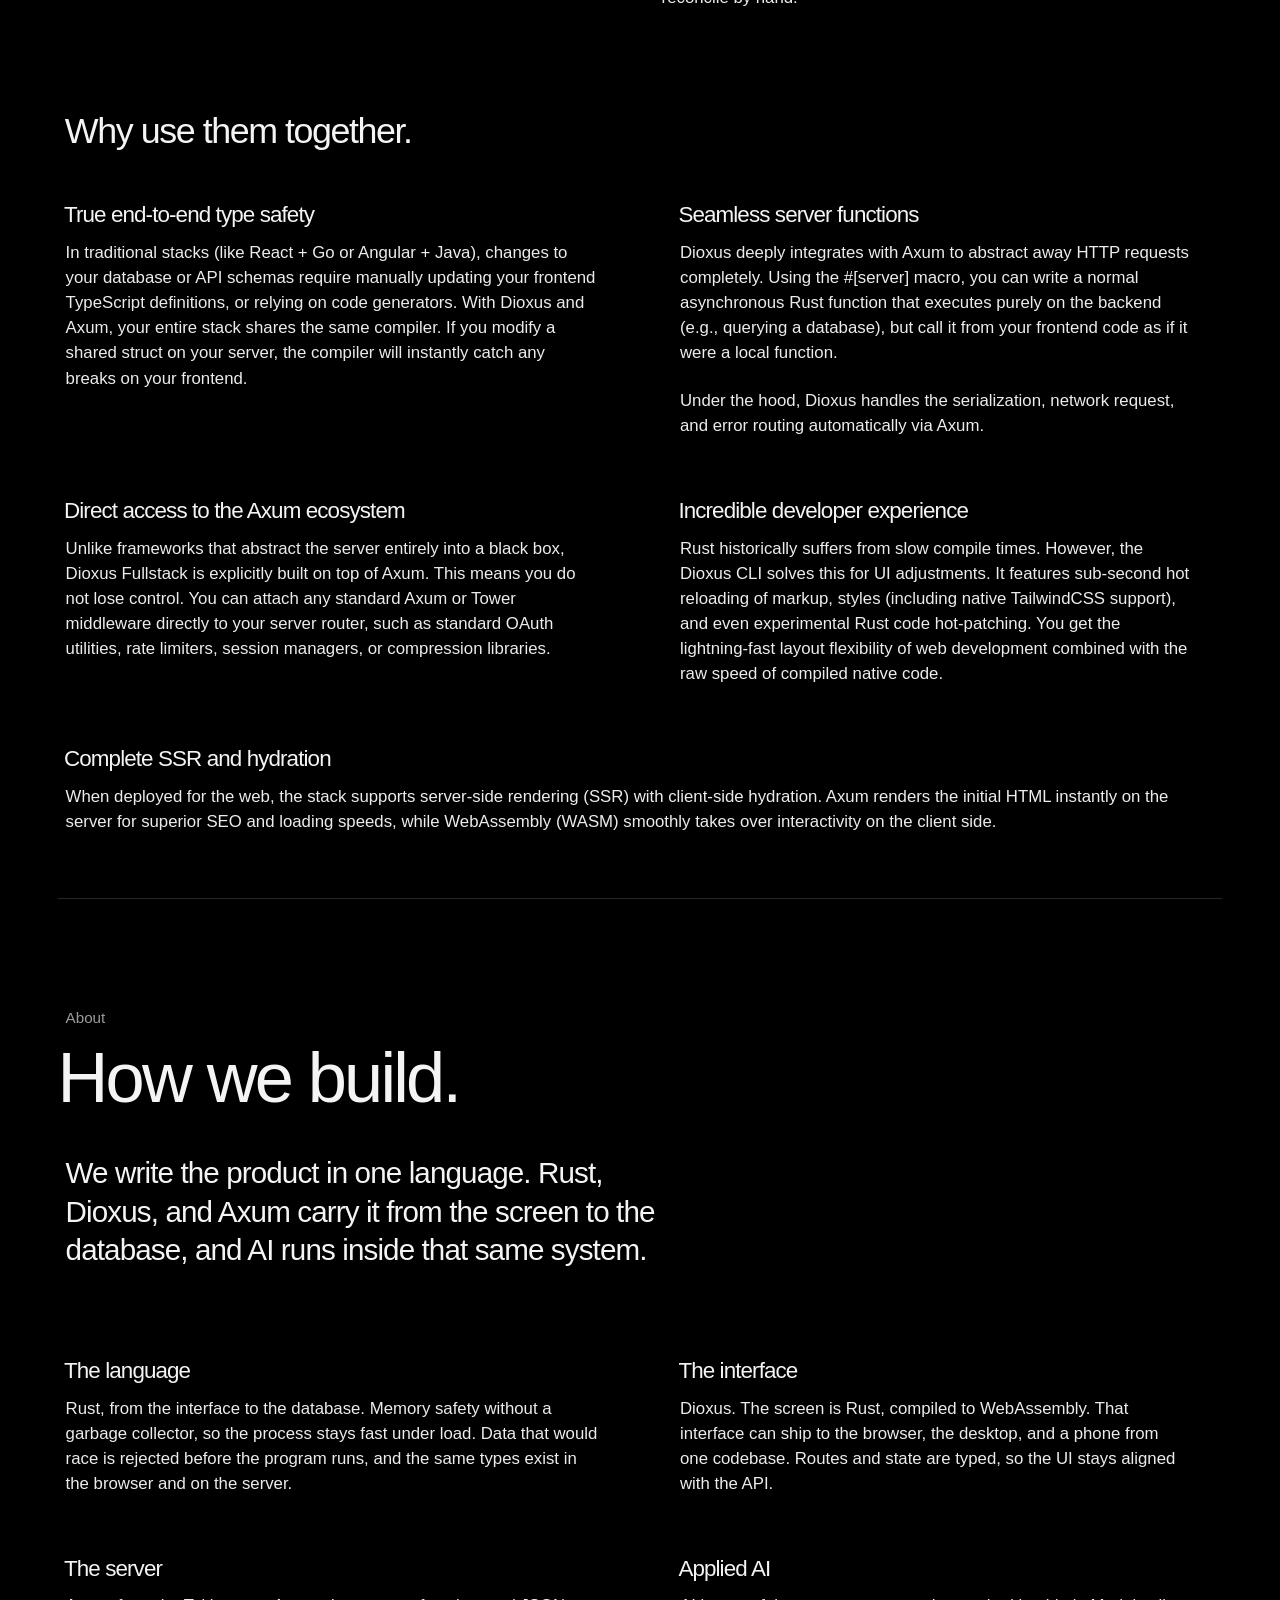
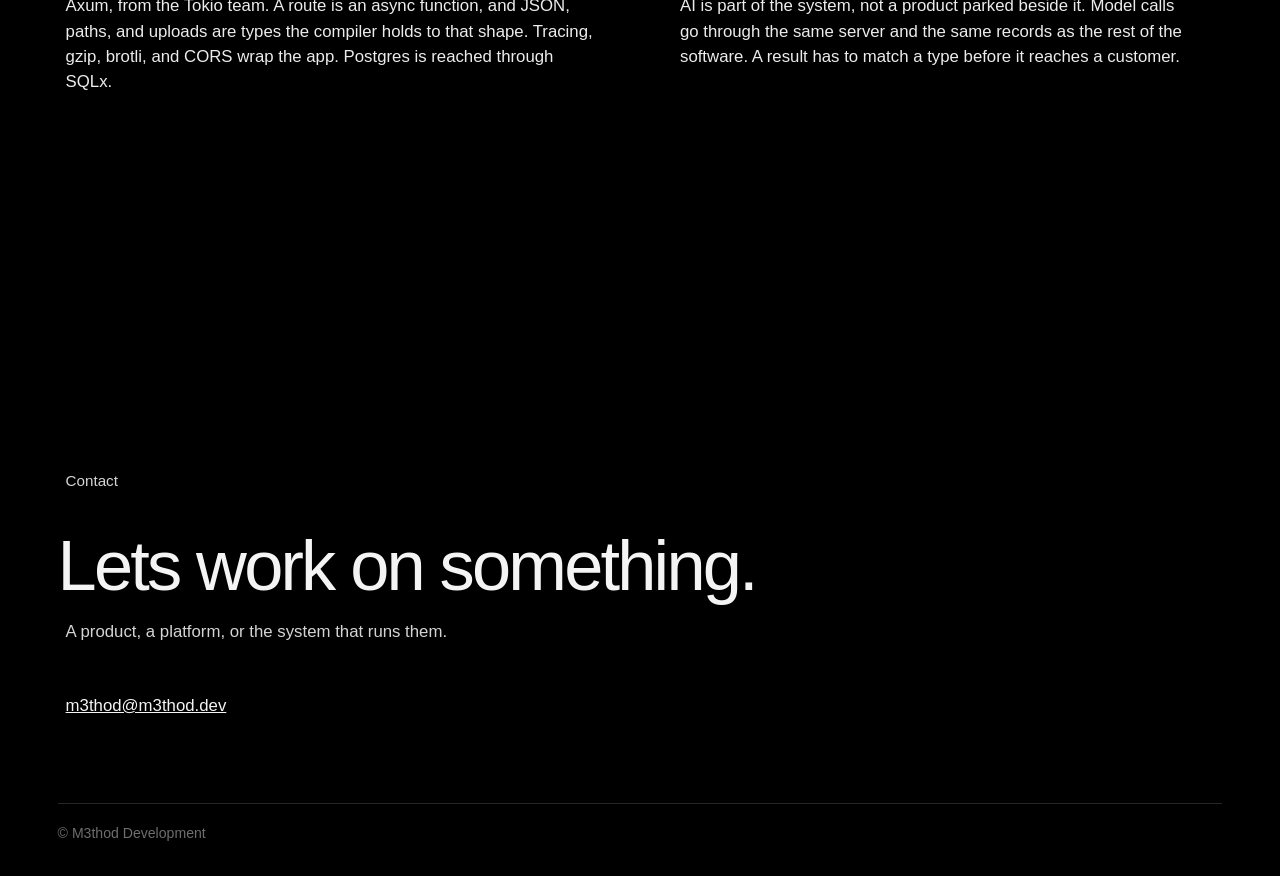
==== commit 38750c33: "Remove the diagonal sparkle streak from the background." ====
--- a/index.html
+++ b/index.html
@@ -509,8 +509,6 @@
           "float prog=clamp(uScroll/1600.0,0.0,1.0);",
           "float pocket=smoothstep(0.70,0.05,suv.x)*smoothstep(0.58,0.0,suv.y);",
           "pocket*=1.0-prog;color*=mix(1.0,0.16,pocket);",
-          "float spark=step(0.9988,hash(floor(gl_FragCoord.xy*0.45)+floor(uTime*5.0)));",
-          "color+=spark*vec3(1.0)*ink;",
           "gl_FragColor=vec4(color,1.0);}"
         ].join("");
         var fallback = "precision mediump float;uniform vec2 uRes;uniform float uTime;uniform vec2 uMouse;uniform float uScroll;void main(){vec2 p=(gl_FragCoord.xy-0.5*uRes)/uRes.y;float t=uTime*0.35;p+=vec2(sin(t+p.y*3.0),cos(t*0.8+p.x*2.0))*0.18;p.y+=uScroll*0.00038;float f=0.5+0.5*sin(p.x*6.0+t)*cos(p.y*5.0-t*0.7);vec3 col=mix(vec3(0.0,0.95,1.0),vec3(1.0,0.05,0.52),f);col=mix(col,vec3(0.62,1.0,0.05),0.5+0.5*sin(t+p.x+uMouse.x));float cells=uRes.y/92.0;vec2 gv=fract(gl_FragCoord.xy/cells)-0.5;float dots=1.0-smoothstep(0.1,0.28,length(gv));gl_FragColor=vec4(col*(0.22+dots),1.0);}";
